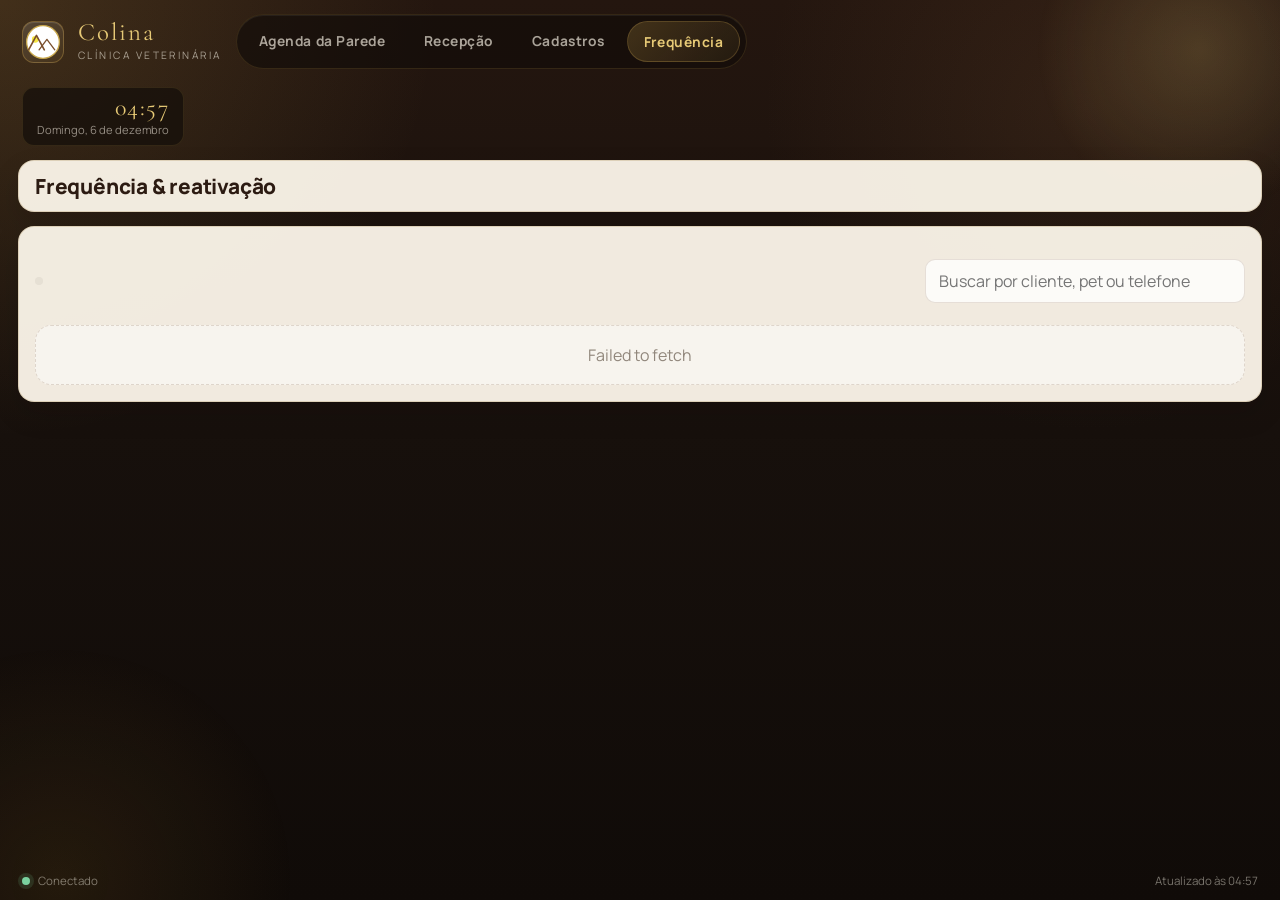
==== frequencia.html @ 9be81b10 "fix(ui): mantem o seletor de telas fixo ao trocar de tela O seletor de navegacao ficava centralizado" ====
<!DOCTYPE html>
<html lang="pt-BR">
<head>
  <meta charset="UTF-8">
  <meta name="viewport" content="width=device-width, initial-scale=1.0">
  <title>Colina Veterinária | Frequência</title>
  <link rel="stylesheet" href="assets/styles.css">
</head>
<body class="frequency-page">
  <div class="app-shell">
    <header class="topbar">
      <div class="brand">
        <div class="brand-mark" aria-hidden="true">
          <svg width="34" height="34" viewBox="0 0 52 52" fill="none">
            <circle cx="26" cy="26" r="25" fill="white" stroke="#C9A84C" stroke-width="2"></circle>
            <circle cx="14" cy="22" r="5" fill="#F5E642"></circle>
            <polyline points="4,38 16,16 28,38" fill="none" stroke="#7A4F2D" stroke-width="2.5" stroke-linejoin="round" stroke-linecap="round"></polyline>
            <polyline points="20,38 32,22 44,38" fill="none" stroke="#7A4F2D" stroke-width="2" stroke-linejoin="round" stroke-linecap="round"></polyline>
          </svg>
        </div>
        <div class="brand-copy">
          <div class="brand-name">Colina</div>
          <div class="brand-sub">Clínica Veterinária</div>
        </div>
      </div>

      <nav class="screen-switch" aria-label="Navegação entre telas">
        <a class="screen-link" href="template.html">Agenda da Parede</a>
        <a class="screen-link" href="recepcao.html">Recepção</a>
        <a class="screen-link" href="cadastros.html">Cadastros</a>
        <a class="screen-link active" href="frequencia.html">Frequência</a>
      </nav>

      <div class="topbar-aside">
        <div class="clock-card">
          <div class="clock-time" id="clockTime">--:--</div>
          <div class="clock-date" id="clockDate"></div>
        </div>
      </div>
    </header>

    <main class="page-main">
      <section class="summary-strip panel">
        <h1 class="section-title">Frequência &amp; reativação</h1>
        <div class="reception-summary" id="activitySummary"></div>
      </section>

      <section class="form-panel panel">
        <div class="panel-heading panel-heading-compact panel-heading-inline activity-toolbar">
          <div class="segment-tabs" id="segmentTabs" aria-label="Filtro por segmento"></div>
          <input type="search" id="activitySearch" placeholder="Buscar por cliente, pet ou telefone">
        </div>

        <div class="activity-list" id="activityList"></div>
      </section>
    </main>

    <footer class="app-footer">
      <div class="status-online">Conectado</div>
      <div id="footerUpdated"></div>
    </footer>
  </div>

  <script src="assets/data.js"></script>
  <script src="assets/frequencia.js"></script>
</body>
</html>
---- assets/styles.css ----
@import url('https://fonts.googleapis.com/css2?family=Cormorant+Garamond:wght@500;600;700&family=Manrope:wght@400;500;600;700;800&display=swap');

:root {
  --bg-deep: #110d0b;
  --bg-top: #20140e;
  --panel: rgba(31, 22, 16, 0.82);
  --panel-strong: rgba(38, 26, 18, 0.94);
  --panel-soft: rgba(250, 244, 233, 0.96);
  --panel-soft-2: rgba(244, 237, 224, 0.92);
  --panel-border: rgba(212, 176, 91, 0.22);
  --gold: #caa24d;
  --gold-bright: #e6c976;
  --gold-muted: #8d6a28;
  --brown: #6f4a2d;
  --brown-strong: #2c1b12;
  --cream: #faf5ea;
  --cream-deep: #f1e6d1;
  --cream-line: #dccfb6;
  --text-main: #2a2018;
  --text-soft: #6a6156;
  --text-muted: #91877c;
  --text-light: #f7f1e4;
  --ok-bg: rgba(111, 188, 142, 0.14);
  --ok-fg: #2b7a50;
  --warn-bg: rgba(202, 162, 77, 0.14);
  --warn-fg: #9b7426;
  --pill-bg: rgba(255, 255, 255, 0.08);
  --shadow-xl: 0 18px 44px rgba(0, 0, 0, 0.22);
  --shadow-lg: 0 12px 28px rgba(11, 7, 5, 0.14);
  --radius-xl: 16px;
  --radius-lg: 14px;
  --radius-md: 11px;
  --radius-sm: 8px;
}

* {
  box-sizing: border-box;
  margin: 0;
  padding: 0;
}

html,
body {
  min-height: 100%;
}

body {
  position: relative;
  font-family: 'Manrope', sans-serif;
  background:
    radial-gradient(circle at top left, rgba(202, 162, 77, 0.18), transparent 28%),
    radial-gradient(circle at 85% 12%, rgba(111, 74, 45, 0.22), transparent 24%),
    linear-gradient(180deg, #24160f 0%, #17100c 48%, #100b08 100%);
  color: var(--text-light);
}

body::before,
body::after {
  content: '';
  position: fixed;
  inset: auto;
  pointer-events: none;
  z-index: 0;
}

body::before {
  width: 340px;
  height: 340px;
  top: -120px;
  right: -90px;
  border-radius: 50%;
  background: radial-gradient(circle, rgba(230, 201, 118, 0.18) 0%, transparent 68%);
}

body::after {
  width: 460px;
  height: 460px;
  bottom: -210px;
  left: -170px;
  border-radius: 50%;
  background: radial-gradient(circle, rgba(143, 103, 37, 0.16) 0%, transparent 72%);
}

a {
  color: inherit;
  text-decoration: none;
}

button,
input,
select,
textarea {
  font: inherit;
}

button {
  border: 0;
  background: none;
  color: inherit;
}

.app-shell {
  position: relative;
  z-index: 1;
  min-height: 100vh;
  display: flex;
  flex-direction: column;
}

.topbar {
  display: grid;
  grid-template-columns: auto auto 1fr;
  gap: 14px;
  align-items: center;
  padding: 14px 22px;
  min-height: 116px;
}

.topbar-aside {
  justify-self: end;
  display: flex;
  align-items: center;
  gap: 12px;
  min-width: 0;
}

.brand {
  display: flex;
  align-items: center;
  gap: 14px;
}

.brand-mark {
  width: 42px;
  height: 42px;
  border-radius: 12px;
  display: grid;
  place-items: center;
  background: linear-gradient(145deg, rgba(255, 255, 255, 0.12), rgba(202, 162, 77, 0.08));
  border: 1px solid rgba(202, 162, 77, 0.36);
  box-shadow: inset 0 1px 0 rgba(255, 255, 255, 0.12);
}

.brand-copy {
  display: flex;
  flex-direction: column;
  gap: 3px;
}

.brand-name {
  font-family: 'Cormorant Garamond', serif;
  font-size: 1.55rem;
  line-height: 0.95;
  letter-spacing: 0.08em;
  color: var(--gold-bright);
}

.brand-sub {
  font-size: 0.64rem;
  text-transform: uppercase;
  letter-spacing: 0.24em;
  color: rgba(247, 241, 228, 0.6);
}

.screen-switch {
  justify-self: start;
  display: inline-flex;
  flex-wrap: nowrap;
  gap: 6px;
  padding: 6px;
  background: rgba(19, 13, 9, 0.68);
  border: 1px solid rgba(202, 162, 77, 0.16);
  border-radius: 999px;
  box-shadow: inset 0 1px 0 rgba(255, 255, 255, 0.06);
}

.screen-link {
  padding: 10px 16px;
  border-radius: 999px;
  font-size: 0.86rem;
  font-weight: 700;
  letter-spacing: 0.04em;
  color: rgba(247, 241, 228, 0.66);
  transition: background 160ms ease, color 160ms ease, transform 160ms ease;
}

.screen-link:hover {
  background: rgba(255, 255, 255, 0.04);
  color: var(--text-light);
}

.screen-link.active {
  background: linear-gradient(135deg, rgba(202, 162, 77, 0.24), rgba(202, 162, 77, 0.08));
  color: var(--gold-bright);
  border: 1px solid rgba(202, 162, 77, 0.26);
}

.context-card {
  justify-self: end;
  padding: 14px 16px;
  min-width: 260px;
  border-radius: 18px;
  background: rgba(20, 14, 10, 0.72);
  border: 1px solid rgba(202, 162, 77, 0.14);
}

.context-kicker {
  font-size: 0.68rem;
  text-transform: uppercase;
  letter-spacing: 0.18em;
  color: rgba(247, 241, 228, 0.52);
}

.context-title {
  margin-top: 3px;
  font-weight: 800;
  font-size: 1.05rem;
  line-height: 1.1;
  color: var(--gold-bright);
}

.context-copy {
  margin-top: 6px;
  font-size: 0.78rem;
  line-height: 1.5;
  color: rgba(247, 241, 228, 0.6);
}

.day-nav {
  justify-self: end;
  display: flex;
  align-items: center;
  gap: 8px;
  padding: 8px;
  background: rgba(20, 14, 10, 0.74);
  border: 1px solid rgba(202, 162, 77, 0.14);
  border-radius: 18px;
}

.day-arrow {
  width: 38px;
  height: 38px;
  border-radius: 12px;
  display: grid;
  place-items: center;
  background: rgba(255, 255, 255, 0.02);
  color: var(--gold-bright);
  cursor: pointer;
  transition: background 160ms ease, transform 160ms ease;
}

.day-arrow:hover {
  background: rgba(202, 162, 77, 0.12);
  transform: translateY(-1px);
}

.day-pills {
  display: flex;
  gap: 6px;
}

.day-pill {
  min-width: 76px;
  padding: 8px 10px;
  border-radius: 14px;
  border: 1px solid transparent;
  text-align: center;
  cursor: pointer;
  transition: background 160ms ease, border-color 160ms ease, transform 160ms ease;
}

.day-pill:hover {
  background: rgba(255, 255, 255, 0.04);
  border-color: rgba(202, 162, 77, 0.22);
  transform: translateY(-1px);
}

.day-pill.is-active {
  background: linear-gradient(180deg, rgba(202, 162, 77, 0.18), rgba(202, 162, 77, 0.08));
  border-color: rgba(202, 162, 77, 0.38);
}

.day-pill.is-today .pill-label {
  color: var(--gold-bright);
}

.pill-label {
  font-size: 0.64rem;
  text-transform: uppercase;
  letter-spacing: 0.16em;
  color: rgba(247, 241, 228, 0.54);
}

.pill-date {
  margin-top: 3px;
  font-weight: 800;
  font-variant-numeric: tabular-nums;
  font-size: 1.1rem;
  line-height: 0.95;
  color: var(--text-light);
}

.pill-month {
  margin-top: 3px;
  font-size: 0.7rem;
  color: rgba(247, 241, 228, 0.62);
}

.clock-card {
  justify-self: end;
  padding: 8px 14px;
  min-width: 132px;
  border-radius: 12px;
  background: rgba(20, 14, 10, 0.72);
  border: 1px solid rgba(202, 162, 77, 0.14);
  text-align: right;
}

.clock-time {
  font-family: 'Cormorant Garamond', serif;
  font-size: 1.5rem;
  line-height: 1;
  letter-spacing: 0.06em;
  color: var(--gold-bright);
}

.clock-date {
  margin-top: 2px;
  font-size: 0.7rem;
  color: rgba(247, 241, 228, 0.55);
}

.page-main {
  width: min(1480px, calc(100vw - 36px));
  margin: 0 auto;
  padding: 0 0 20px;
  flex: 1;
  display: flex;
  flex-direction: column;
  gap: 14px;
}

.panel {
  background: var(--panel-soft);
  color: var(--text-main);
  border: 1px solid rgba(220, 207, 182, 0.92);
  border-radius: var(--radius-xl);
  box-shadow: var(--shadow-lg);
}

.panel-dark {
  background: linear-gradient(180deg, rgba(40, 27, 18, 0.98), rgba(31, 22, 16, 0.98));
  color: var(--text-light);
  border: 1px solid rgba(202, 162, 77, 0.18);
  border-radius: var(--radius-xl);
  box-shadow: var(--shadow-xl);
}

.summary-strip {
  display: flex;
  align-items: center;
  justify-content: space-between;
  gap: 14px;
  padding: 12px 16px;
}

.turno-tabs {
  display: inline-flex;
  gap: 8px;
  padding: 6px;
  background: rgba(36, 22, 15, 0.06);
  border-radius: 18px;
}

.turno-btn {
  min-width: 164px;
  padding: 12px 16px;
  border-radius: 14px;
  text-align: left;
  cursor: pointer;
  border: 1px solid transparent;
  transition: background 160ms ease, border-color 160ms ease, transform 160ms ease;
}

.turno-btn:hover {
  background: rgba(36, 22, 15, 0.06);
  transform: translateY(-1px);
}

.turno-btn.is-active {
  background: linear-gradient(180deg, rgba(202, 162, 77, 0.16), rgba(202, 162, 77, 0.06));
  border-color: rgba(202, 162, 77, 0.3);
}

.turno-name {
  display: flex;
  align-items: center;
  gap: 9px;
  font-size: 0.92rem;
  font-weight: 800;
  color: var(--brown-strong);
}

.turno-btn.is-active .turno-name {
  color: var(--gold-muted);
}

.turno-meta {
  margin-top: 5px;
  display: flex;
  align-items: center;
  justify-content: space-between;
  gap: 12px;
  font-size: 0.78rem;
  color: var(--text-soft);
}

.turno-count {
  padding: 4px 9px;
  border-radius: 999px;
  background: rgba(36, 22, 15, 0.08);
  font-size: 0.76rem;
  font-weight: 800;
}

.summary-chips {
  display: flex;
  flex-wrap: wrap;
  gap: 10px;
  justify-content: flex-end;
}

.summary-chip,
.metric-chip {
  display: inline-flex;
  align-items: baseline;
  gap: 6px;
  padding: 7px 11px;
  border-radius: 10px;
  background: rgba(36, 22, 15, 0.05);
  border: 1px solid rgba(111, 74, 45, 0.08);
}

.summary-chip-value,
.metric-chip-value {
  font-size: 1.05rem;
  font-weight: 800;
  color: var(--brown-strong);
}

.summary-chip-label,
.metric-chip-label {
  font-size: 0.74rem;
  color: var(--text-soft);
}

.table-panel {
  display: flex;
  flex-direction: column;
  overflow: hidden;
}

.panel-heading {
  display: flex;
  align-items: center;
  justify-content: space-between;
  gap: 16px;
  padding: 16px 16px 10px;
}

.panel-heading-compact {
  padding-bottom: 6px;
}

.panel-heading-inline {
  padding-left: 0;
  padding-right: 0;
}

.eyebrow {
  font-size: 0.64rem;
  text-transform: uppercase;
  letter-spacing: 0.16em;
  color: var(--text-muted);
}

.section-title {
  margin-top: 2px;
  font-family: 'Manrope', sans-serif;
  font-weight: 800;
  font-size: 1.3rem;
  line-height: 1.15;
  letter-spacing: -0.01em;
  color: var(--brown-strong);
}

.heading-badge {
  padding: 10px 14px;
  border-radius: 999px;
  background: rgba(202, 162, 77, 0.12);
  color: var(--gold-muted);
  font-size: 0.84rem;
  font-weight: 800;
  letter-spacing: 0.04em;
  white-space: nowrap;
}

.table-scroll {
  overflow: auto;
  padding: 0 18px 4px;
}

.table-scroll::-webkit-scrollbar {
  height: 10px;
  width: 10px;
}

.table-scroll::-webkit-scrollbar-thumb {
  background: rgba(143, 118, 74, 0.36);
  border-radius: 999px;
}

.agenda-table {
  width: 100%;
  min-width: 1080px;
  border-collapse: collapse;
  table-layout: fixed;
}

.agenda-table col:nth-child(1) {
  width: 92px;
}

.agenda-table col:nth-child(2) {
  width: 138px;
}

.agenda-table col:nth-child(3) {
  width: 210px;
}

.agenda-table col:nth-child(4) {
  width: 164px;
}

.agenda-table col:nth-child(5) {
  width: 164px;
}

.agenda-table col:nth-child(6) {
  width: 118px;
}

.agenda-table col:nth-child(7) {
  width: 190px;
}

.agenda-table thead th {
  position: sticky;
  top: 0;
  z-index: 2;
  padding: 10px 12px;
  text-align: left;
  font-size: 0.66rem;
  text-transform: uppercase;
  letter-spacing: 0.12em;
  color: var(--gold-bright);
  background: linear-gradient(180deg, #3a2719 0%, #2a1d14 100%);
  border-right: 1px solid rgba(255, 255, 255, 0.06);
}

.agenda-table thead th:first-child {
  border-top-left-radius: 18px;
}

.agenda-table thead th:last-child {
  border-top-right-radius: 18px;
  border-right: 0;
}

.agenda-table tbody tr {
  border-bottom: 1px solid rgba(220, 207, 182, 0.88);
  transition: background 160ms ease;
}

.agenda-table tbody tr:hover {
  background: rgba(241, 230, 209, 0.74);
}

.agenda-table tbody tr:nth-child(even) {
  background: rgba(245, 238, 225, 0.7);
}

.agenda-table td {
  padding: 10px 12px;
  vertical-align: middle;
  font-size: 0.9rem;
  color: var(--text-main);
  border-right: 1px solid rgba(220, 207, 182, 0.5);
}

.agenda-table td:last-child {
  border-right: 0;
}

.row-hour-break td {
  border-top: 2px solid rgba(194, 177, 137, 0.52);
}

.cell-time {
  font-variant-numeric: tabular-nums;
  font-size: 1rem;
  font-weight: 800;
  letter-spacing: -0.01em;
  color: var(--brown);
}

.cell-client strong,
.cell-pet strong {
  display: block;
  font-size: 0.98rem;
  color: var(--brown-strong);
}

.cell-client span,
.cell-pet span {
  display: block;
  margin-top: 4px;
  font-size: 0.8rem;
  color: var(--text-soft);
}

.bool-pill,
.service-pill {
  display: inline-flex;
  align-items: center;
  padding: 7px 12px;
  border-radius: 999px;
  font-size: 0.78rem;
  font-weight: 800;
  line-height: 1;
}

.bool-pill.is-yes {
  background: var(--ok-bg);
  color: var(--ok-fg);
}

.bool-pill.is-no {
  background: rgba(111, 74, 45, 0.08);
  color: var(--text-soft);
}

.service-pill {
  background: var(--warn-bg);
  color: var(--warn-fg);
}

.service-pill.is-empty {
  background: rgba(111, 74, 45, 0.08);
  color: var(--text-soft);
}

.cell-note {
  color: var(--text-soft);
  font-size: 0.88rem;
  line-height: 1.45;
}

.row-empty td {
  color: var(--text-muted);
  padding-top: 6px;
  padding-bottom: 6px;
}

.row-empty .cell-time {
  color: var(--text-muted);
  font-weight: 600;
  opacity: 0.7;
}

.slot-message {
  font-size: 0.8rem;
  color: var(--text-muted);
  opacity: 0.65;
}

.panel-footer {
  display: flex;
  flex-wrap: wrap;
  gap: 16px;
  align-items: center;
  padding: 11px 16px 13px;
  border-top: 1px solid rgba(220, 207, 182, 0.78);
  font-size: 0.8rem;
  color: var(--text-soft);
}

.panel-footer strong {
  color: var(--brown-strong);
}

.app-footer {
  display: flex;
  align-items: center;
  justify-content: space-between;
  gap: 12px;
  padding: 10px 22px 12px;
  font-size: 0.72rem;
  color: rgba(247, 241, 228, 0.45);
}

.status-online {
  display: inline-flex;
  align-items: center;
  gap: 8px;
}

.status-online::before {
  content: '';
  width: 8px;
  height: 8px;
  border-radius: 50%;
  background: #7ad29f;
  box-shadow: 0 0 0 4px rgba(122, 210, 159, 0.14);
}

.reception-grid {
  display: grid;
  grid-template-columns: minmax(0, 1.35fr) minmax(320px, 0.72fr);
  gap: 14px;
}

.stack {
  display: flex;
  flex-direction: column;
  gap: 14px;
}

.registry-grid {
  grid-template-columns: minmax(300px, 0.85fr) minmax(0, 1.4fr);
  align-items: start;
}

.registry-master {
  position: sticky;
  top: 14px;
}

.registry-master .registry-toolbar {
  padding: 0;
  margin-top: 12px;
}

.registry-toolbar input {
  width: 100%;
  border: 1px solid rgba(111, 74, 45, 0.16);
  border-radius: 10px;
  background: rgba(255, 255, 255, 0.78);
  padding: 11px 13px;
  color: var(--text-main);
  outline: none;
  transition: border-color 160ms ease, box-shadow 160ms ease;
}

.registry-toolbar input:focus {
  border-color: rgba(202, 162, 77, 0.66);
  box-shadow: 0 0 0 4px rgba(202, 162, 77, 0.12);
}

.registry-master .registry-list-scroll {
  margin-top: 12px;
  padding: 0;
  max-height: 62vh;
}

.registry-card-pets {
  margin-top: 8px;
  font-size: 0.8rem;
  color: var(--text-soft);
  overflow: hidden;
  text-overflow: ellipsis;
  white-space: nowrap;
}

@media (max-width: 1180px) {
  .registry-master {
    position: static;
  }
}

.form-panel {
  padding: 16px;
}

.panel-copy {
  margin-top: 6px;
  max-width: 56ch;
  color: var(--text-soft);
  font-size: 0.88rem;
  line-height: 1.5;
}

.form-grid {
  margin-top: 14px;
  display: grid;
  grid-template-columns: repeat(2, minmax(0, 1fr));
  gap: 14px;
}

.field {
  display: flex;
  flex-direction: column;
  gap: 8px;
}

.field.is-wide {
  grid-column: 1 / -1;
}

.field-label {
  font-size: 0.68rem;
  text-transform: uppercase;
  letter-spacing: 0.12em;
  color: var(--text-soft);
}

.field-row {
  display: flex;
  align-items: center;
  justify-content: space-between;
  gap: 12px;
}

.field input,
.field select,
.field textarea {
  width: 100%;
  border: 1px solid rgba(111, 74, 45, 0.16);
  border-radius: 10px;
  background: rgba(255, 255, 255, 0.78);
  padding: 11px 13px;
  color: var(--text-main);
  outline: none;
  transition: border-color 160ms ease, box-shadow 160ms ease, background 160ms ease;
}

.field textarea {
  min-height: 84px;
  resize: vertical;
}

.field input:focus,
.field select:focus,
.field textarea:focus {
  border-color: rgba(202, 162, 77, 0.66);
  box-shadow: 0 0 0 4px rgba(202, 162, 77, 0.12);
  background: rgba(255, 255, 255, 0.92);
}

.field input:disabled,
.field select:disabled,
.field textarea:disabled {
  cursor: not-allowed;
  color: var(--text-muted);
  background: rgba(236, 228, 214, 0.72);
}

.read-card {
  min-height: 54px;
  display: flex;
  align-items: center;
  padding: 14px 15px;
  border-radius: 14px;
  background: rgba(241, 230, 209, 0.64);
  border: 1px solid rgba(111, 74, 45, 0.1);
  color: var(--brown-strong);
  line-height: 1.5;
}

.text-link {
  color: var(--gold-muted);
  font-size: 0.8rem;
  font-weight: 800;
  transition: color 160ms ease;
}

.text-link:hover {
  color: var(--brown-strong);
}

.inline-note {
  padding: 14px 16px;
  border-radius: 16px;
  background: rgba(202, 162, 77, 0.12);
  border: 1px solid rgba(202, 162, 77, 0.16);
  color: var(--text-soft);
  font-size: 0.88rem;
  line-height: 1.55;
}

.inline-note strong {
  color: var(--brown-strong);
}

.button-link {
  padding: 0;
}

.pet-rows {
  display: flex;
  flex-direction: column;
  gap: 12px;
}

.pet-row {
  padding: 14px;
  border-radius: 18px;
  background: rgba(255, 255, 255, 0.56);
  border: 1px solid rgba(111, 74, 45, 0.1);
}

.pet-row-grid {
  display: grid;
  grid-template-columns: minmax(0, 1fr) minmax(0, 1fr) auto;
  gap: 12px;
  align-items: end;
}

.pet-row-action {
  display: flex;
  align-items: center;
  justify-content: flex-end;
  min-height: 54px;
}

.pet-row-remove {
  padding: 12px 14px;
  border-radius: 14px;
  background: rgba(180, 88, 88, 0.08);
  border: 1px solid rgba(180, 88, 88, 0.18);
  color: #8b3434;
  font-weight: 700;
  cursor: pointer;
  transition: background 160ms ease, transform 160ms ease;
}

.pet-row-remove:hover {
  background: rgba(180, 88, 88, 0.14);
  transform: translateY(-1px);
}

.customer-pet-list {
  margin-top: 14px;
  display: flex;
  flex-direction: column;
  gap: 10px;
}

.customer-pet-card {
  width: 100%;
  padding: 16px 18px;
  border-radius: 18px;
  display: flex;
  align-items: center;
  justify-content: space-between;
  gap: 16px;
  text-align: left;
  background: rgba(255, 255, 255, 0.58);
  border: 1px solid rgba(111, 74, 45, 0.1);
  cursor: pointer;
  transition: border-color 160ms ease, transform 160ms ease, background 160ms ease;
}

.customer-pet-card:hover {
  transform: translateY(-1px);
  border-color: rgba(202, 162, 77, 0.28);
  background: rgba(255, 255, 255, 0.82);
}

.customer-pet-card.is-active {
  border-color: rgba(202, 162, 77, 0.36);
  background: rgba(241, 230, 209, 0.82);
}

.customer-pet-card-copy strong {
  display: block;
  font-size: 1rem;
  color: var(--brown-strong);
}

.customer-pet-card-copy span {
  display: block;
  margin-top: 4px;
  color: var(--text-soft);
  font-size: 0.84rem;
}

.customer-pet-card-action {
  padding: 8px 12px;
  border-radius: 999px;
  background: rgba(202, 162, 77, 0.12);
  color: var(--gold-muted);
  font-size: 0.78rem;
  font-weight: 800;
  white-space: nowrap;
}

.pet-editor {
  margin-top: 20px;
  padding-top: 20px;
  border-top: 1px solid rgba(220, 207, 182, 0.88);
}

.pet-editor-heading {
  display: flex;
  align-items: flex-start;
  justify-content: space-between;
  gap: 12px;
}

.pet-editor-title {
  margin-top: 2px;
  font-weight: 800;
  font-size: 1.15rem;
  line-height: 1.15;
  color: var(--brown-strong);
}

.pet-editor-grid {
  margin-top: 18px;
}

.submit-actions {
  display: flex;
  justify-content: flex-end;
}

.search-shell {
  display: flex;
  flex-direction: column;
  gap: 8px;
}

.search-results {
  display: flex;
  flex-direction: column;
  gap: 8px;
}

.search-result-option {
  width: 100%;
  padding: 14px 15px;
  border-radius: 16px;
  text-align: left;
  background: rgba(255, 255, 255, 0.72);
  border: 1px solid rgba(111, 74, 45, 0.12);
  cursor: pointer;
  transition: border-color 160ms ease, transform 160ms ease, background 160ms ease;
}

.search-result-option:hover {
  transform: translateY(-1px);
  border-color: rgba(202, 162, 77, 0.34);
  background: rgba(255, 255, 255, 0.9);
}

.search-result-option.is-active {
  border-color: rgba(202, 162, 77, 0.4);
  background: rgba(241, 230, 209, 0.86);
}

.search-result-option strong,
.search-result-option span,
.search-result-option small {
  display: block;
}

.search-result-option strong {
  color: var(--brown-strong);
}

.search-result-option span {
  margin-top: 3px;
  font-size: 0.84rem;
  color: var(--text-soft);
}

.search-result-option small {
  margin-top: 5px;
  font-size: 0.78rem;
  color: var(--gold-muted);
}

.search-result-empty {
  padding: 14px 15px;
  border-radius: 16px;
  background: rgba(255, 255, 255, 0.56);
  border: 1px dashed rgba(111, 74, 45, 0.16);
  color: var(--text-muted);
  font-size: 0.84rem;
}

.selection-line {
  display: flex;
  flex-wrap: wrap;
  gap: 10px;
}

.selection-pill {
  min-height: 58px;
  min-width: 168px;
  display: flex;
  flex-direction: column;
  justify-content: center;
  gap: 4px;
  padding: 12px 14px;
  border-radius: 16px;
  background: rgba(241, 230, 209, 0.62);
  border: 1px solid rgba(111, 74, 45, 0.1);
}

.selection-pill span {
  font-size: 0.72rem;
  text-transform: uppercase;
  letter-spacing: 0.14em;
  color: var(--text-soft);
}

.selection-pill strong {
  color: var(--brown-strong);
}

.selection-pill.is-placeholder {
  width: 100%;
  justify-content: center;
  color: var(--text-soft);
}

.selection-pill-button {
  cursor: pointer;
  text-align: left;
  transition: border-color 160ms ease, background 160ms ease, transform 160ms ease;
}

.selection-pill-button:hover {
  transform: translateY(-1px);
  border-color: rgba(202, 162, 77, 0.3);
  background: rgba(255, 255, 255, 0.86);
}

.pet-picker {
  padding: 14px 16px;
  border-radius: 18px;
  background: rgba(111, 74, 45, 0.04);
  border: 1px solid rgba(111, 74, 45, 0.08);
}

.pet-picker-header {
  display: flex;
  align-items: center;
  justify-content: space-between;
  gap: 12px;
  color: var(--text-soft);
  font-size: 0.84rem;
}

.pet-picker-options {
  margin-top: 14px;
  display: flex;
  flex-wrap: wrap;
  gap: 10px;
}

.pet-picker-option {
  min-width: 150px;
  padding: 12px 14px;
  border-radius: 16px;
  text-align: left;
  background: rgba(255, 255, 255, 0.72);
  border: 1px solid rgba(111, 74, 45, 0.1);
  cursor: pointer;
  transition: border-color 160ms ease, transform 160ms ease, background 160ms ease;
}

.pet-picker-option:hover {
  transform: translateY(-1px);
  border-color: rgba(202, 162, 77, 0.32);
}

.pet-picker-option.is-active {
  border-color: rgba(202, 162, 77, 0.38);
  background: rgba(241, 230, 209, 0.9);
}

.pet-picker-option strong,
.pet-picker-option span {
  display: block;
}

.pet-picker-option span {
  margin-top: 4px;
  font-size: 0.8rem;
  color: var(--text-soft);
}

.service-options {
  display: grid;
  grid-template-columns: 1fr 1fr;
  gap: 16px;
}

.check-card {
  display: flex;
  flex-direction: column;
  justify-content: space-between;
  gap: 12px;
  padding: 16px;
  border-radius: 18px;
  background: linear-gradient(180deg, rgba(111, 74, 45, 0.06), rgba(111, 74, 45, 0.02));
  border: 1px solid rgba(111, 74, 45, 0.1);
}

.check-card label {
  display: flex;
  align-items: center;
  gap: 12px;
  font-weight: 700;
  color: var(--brown-strong);
  cursor: pointer;
}

.check-card input[type='checkbox'] {
  width: 18px;
  height: 18px;
  accent-color: var(--gold);
}

.check-card p {
  font-size: 0.82rem;
  line-height: 1.5;
  color: var(--text-soft);
}

.helper-line {
  margin-top: 18px;
  display: flex;
  flex-wrap: wrap;
  gap: 10px;
}

.helper-badge {
  display: inline-flex;
  align-items: center;
  gap: 8px;
  padding: 10px 12px;
  border-radius: 999px;
  background: rgba(202, 162, 77, 0.12);
  color: var(--gold-muted);
  font-size: 0.82rem;
  font-weight: 700;
}

.helper-badge strong {
  color: var(--brown-strong);
}

.submit-row {
  margin-top: 16px;
  display: flex;
  align-items: center;
  justify-content: flex-end;
  gap: 16px;
}

.submit-copy {
  font-size: 0.86rem;
  color: var(--text-soft);
  line-height: 1.5;
}

.primary-button {
  padding: 12px 20px;
  border-radius: 11px;
  background: linear-gradient(135deg, #d6b465 0%, #b88933 100%);
  color: #24170e;
  font-weight: 800;
  letter-spacing: 0.02em;
  cursor: pointer;
  box-shadow: 0 8px 18px rgba(184, 137, 51, 0.22);
  transition: transform 160ms ease, box-shadow 160ms ease;
}

.primary-button:hover {
  transform: translateY(-1px);
  box-shadow: 0 18px 32px rgba(184, 137, 51, 0.3);
}

.primary-button:disabled {
  cursor: wait;
  opacity: 0.72;
  transform: none;
  box-shadow: none;
}

.secondary-button {
  padding: 13px 18px;
  border-radius: 16px;
  background: rgba(111, 74, 45, 0.08);
  border: 1px solid rgba(111, 74, 45, 0.12);
  color: var(--brown-strong);
  font-weight: 800;
  cursor: pointer;
  transition: background 160ms ease, transform 160ms ease;
}

.secondary-button:hover {
  background: rgba(202, 162, 77, 0.14);
  transform: translateY(-1px);
}

.feedback {
  margin-top: 16px;
  padding: 14px 16px;
  border-radius: 16px;
  display: none;
  font-size: 0.88rem;
  line-height: 1.5;
}

.feedback.is-visible {
  display: block;
}

.feedback.is-success {
  background: rgba(111, 188, 142, 0.14);
  color: var(--ok-fg);
  border: 1px solid rgba(111, 188, 142, 0.28);
}

.feedback.is-error {
  background: rgba(180, 88, 88, 0.12);
  color: #8b3434;
  border: 1px solid rgba(180, 88, 88, 0.22);
}

.registry-toolbar {
  padding: 0 22px;
}

.registry-list-scroll {
  margin-top: 18px;
  max-height: 560px;
  overflow-y: auto;
  padding: 0 22px 4px;
}

.registry-list-scroll::-webkit-scrollbar {
  width: 10px;
}

.registry-list-scroll::-webkit-scrollbar-thumb {
  background: rgba(143, 118, 74, 0.32);
  border-radius: 999px;
}

.registry-list {
  display: flex;
  flex-direction: column;
  gap: 8px;
}

.registry-card {
  width: 100%;
  padding: 12px 14px;
  border-radius: 12px;
  text-align: left;
  background: rgba(111, 74, 45, 0.04);
  border: 1px solid rgba(111, 74, 45, 0.08);
  cursor: pointer;
  transition: border-color 160ms ease, transform 160ms ease, background 160ms ease;
}

.registry-card:hover {
  transform: translateY(-1px);
  border-color: rgba(202, 162, 77, 0.28);
}

.registry-card.is-active {
  border-color: rgba(202, 162, 77, 0.38);
  background: rgba(241, 230, 209, 0.74);
}

.registry-card-header {
  display: flex;
  align-items: center;
  justify-content: space-between;
  gap: 12px;
}

.registry-card-title {
  font-size: 1rem;
  font-weight: 800;
  color: var(--brown-strong);
}

.registry-card-subtitle {
  margin-top: 4px;
  font-size: 0.82rem;
  color: var(--text-soft);
}

.registry-card-count {
  padding: 8px 12px;
  border-radius: 999px;
  background: rgba(202, 162, 77, 0.12);
  color: var(--gold-muted);
  font-size: 0.78rem;
  font-weight: 800;
  white-space: nowrap;
}

.pet-chip-grid {
  margin-top: 14px;
  display: grid;
  grid-template-columns: repeat(auto-fit, minmax(150px, 1fr));
  gap: 12px;
}

.pet-chip {
  padding: 12px 14px;
  border-radius: 16px;
  background: rgba(255, 255, 255, 0.64);
  border: 1px solid rgba(111, 74, 45, 0.08);
}

.pet-chip strong {
  display: block;
  color: var(--brown-strong);
}

.pet-chip span {
  display: block;
  margin-top: 4px;
  font-size: 0.82rem;
  color: var(--text-soft);
}

.appointments-panel {
  padding: 16px;
}

.registry-side-panel {
  padding: 0 22px 22px;
}

.registry-side-copy {
  padding: 0 22px;
}

.compact-frequent-list {
  padding: 0 22px;
}

.today-groups {
  margin-top: 14px;
  display: grid;
  grid-template-columns: 1fr 1fr;
  gap: 12px;
}

.day-group {
  padding: 16px;
  border-radius: 20px;
  background: rgba(111, 74, 45, 0.04);
  border: 1px solid rgba(111, 74, 45, 0.08);
}

.day-group-header {
  display: flex;
  align-items: center;
  justify-content: space-between;
  gap: 12px;
}

.day-group-title {
  font-weight: 800;
  color: var(--brown-strong);
}

.day-group-count {
  padding: 6px 10px;
  border-radius: 999px;
  background: rgba(202, 162, 77, 0.12);
  color: var(--gold-muted);
  font-size: 0.76rem;
  font-weight: 800;
}

.day-group-list {
  margin-top: 14px;
  display: flex;
  flex-direction: column;
  gap: 12px;
}

.mini-appointment {
  padding: 12px 12px 12px 14px;
  border-radius: 16px;
  background: rgba(255, 255, 255, 0.64);
  border: 1px solid rgba(111, 74, 45, 0.08);
}

.mini-appointment-top {
  display: flex;
  align-items: baseline;
  justify-content: space-between;
  gap: 10px;
}

.mini-appointment-time {
  font-weight: 800;
  font-variant-numeric: tabular-nums;
  font-size: 1.02rem;
  color: var(--brown);
}

.mini-appointment-service {
  font-size: 0.74rem;
  color: var(--gold-muted);
  font-weight: 800;
}

.mini-appointment-name {
  margin-top: 4px;
  font-weight: 800;
  color: var(--brown-strong);
}

.mini-appointment-owner {
  margin-top: 2px;
  font-size: 0.82rem;
  color: var(--text-soft);
}

.mini-appointment-note {
  margin-top: 8px;
  font-size: 0.78rem;
  color: var(--text-muted);
  line-height: 1.45;
}

.empty-card {
  padding: 18px;
  border-radius: 16px;
  text-align: center;
  color: var(--text-muted);
  background: rgba(255, 255, 255, 0.46);
  border: 1px dashed rgba(111, 74, 45, 0.18);
}

.insights-card {
  padding: 16px;
}

.insights-section + .insights-section {
  margin-top: 16px;
  padding-top: 16px;
  border-top: 1px solid rgba(202, 162, 77, 0.14);
}

.insights-heading {
  display: flex;
  align-items: center;
  gap: 9px;
  font-weight: 800;
  font-size: 0.95rem;
  letter-spacing: 0.02em;
  color: var(--gold-bright);
}

.insights-note {
  margin-top: 8px;
  font-size: 0.86rem;
  line-height: 1.55;
  color: rgba(247, 241, 228, 0.62);
}

.service-rank-list {
  margin-top: 22px;
  display: flex;
  flex-direction: column;
  gap: 18px;
}

.service-rank {
  display: grid;
  grid-template-columns: 28px minmax(0, 1fr) auto;
  gap: 14px;
  align-items: center;
}

.service-rank-index {
  font-size: 1.22rem;
  font-weight: 800;
  color: rgba(202, 162, 77, 0.84);
  text-align: center;
}

.service-rank-copy strong {
  display: block;
  font-size: 1.02rem;
  color: var(--text-light);
}

.service-rank-bar {
  margin-top: 8px;
  height: 10px;
  border-radius: 999px;
  background: rgba(255, 255, 255, 0.08);
  overflow: hidden;
}

.service-rank-fill {
  height: 100%;
  border-radius: inherit;
  background: linear-gradient(90deg, rgba(202, 162, 77, 0.82), rgba(230, 201, 118, 1));
}

.service-rank-count {
  font-size: 1.12rem;
  font-weight: 800;
  color: rgba(247, 241, 228, 0.74);
}

.frequent-list {
  margin-top: 14px;
  display: flex;
  flex-direction: column;
  gap: 10px;
}

.frequent-item {
  display: grid;
  grid-template-columns: 40px minmax(0, 1fr) auto;
  gap: 12px;
  align-items: center;
}

.frequent-avatar {
  width: 40px;
  height: 40px;
  border-radius: 50%;
  display: grid;
  place-items: center;
  font-size: 1.1rem;
  background: radial-gradient(circle at 35% 30%, rgba(202, 162, 77, 0.92), rgba(139, 102, 43, 0.94));
  border: 3px solid rgba(202, 162, 77, 0.38);
  box-shadow: inset 0 1px 0 rgba(255, 255, 255, 0.16);
}

.frequent-copy strong {
  display: block;
  font-size: 1.02rem;
  color: var(--text-light);
}

.frequent-copy span {
  display: block;
  margin-top: 4px;
  font-size: 0.88rem;
  color: rgba(247, 241, 228, 0.58);
}

.frequent-count {
  text-align: right;
  color: rgba(247, 241, 228, 0.6);
  font-size: 0.84rem;
  line-height: 1.3;
}

.frequent-count strong {
  display: block;
  font-size: 1.2rem;
  color: var(--gold-bright);
}

.reception-summary {
  display: flex;
  flex-wrap: wrap;
  gap: 12px;
}

.guide-list {
  margin-top: 18px;
  display: flex;
  flex-direction: column;
  gap: 14px;
}

.guide-item {
  padding: 14px 16px;
  border-radius: 18px;
  background: rgba(255, 255, 255, 0.04);
  border: 1px solid rgba(202, 162, 77, 0.14);
}

.guide-item strong {
  display: block;
  color: var(--text-light);
}

.guide-item span {
  display: block;
  margin-top: 6px;
  font-size: 0.88rem;
  line-height: 1.55;
  color: rgba(247, 241, 228, 0.62);
}

/* ===== Frequência & reativação ===== */
.activity-toolbar {
  flex-wrap: wrap;
  gap: 12px;
}

.activity-toolbar input[type='search'] {
  flex: 1;
  min-width: 200px;
  max-width: 320px;
  border: 1px solid rgba(111, 74, 45, 0.16);
  border-radius: 10px;
  background: rgba(255, 255, 255, 0.78);
  padding: 10px 13px;
  color: var(--text-main);
  outline: none;
  transition: border-color 160ms ease, box-shadow 160ms ease;
}

.activity-toolbar input[type='search']:focus {
  border-color: rgba(202, 162, 77, 0.66);
  box-shadow: 0 0 0 4px rgba(202, 162, 77, 0.12);
}

.segment-tabs {
  display: inline-flex;
  flex-wrap: wrap;
  gap: 6px;
  padding: 4px;
  background: rgba(36, 22, 15, 0.05);
  border-radius: 12px;
}

.segment-tab {
  display: inline-flex;
  align-items: center;
  gap: 7px;
  padding: 8px 13px;
  border-radius: 9px;
  font-size: 0.84rem;
  font-weight: 700;
  color: var(--text-soft);
  cursor: pointer;
  border: 1px solid transparent;
  transition: background 160ms ease, color 160ms ease, border-color 160ms ease;
}

.segment-tab:hover {
  background: rgba(255, 255, 255, 0.5);
}

.segment-tab.is-active {
  background: #fff;
  color: var(--brown-strong);
  border-color: rgba(202, 162, 77, 0.32);
}

.segment-tab-count {
  padding: 1px 7px;
  border-radius: 999px;
  background: rgba(36, 22, 15, 0.1);
  font-size: 0.74rem;
  font-weight: 800;
}

.segment-tab.is-active .segment-tab-count {
  background: rgba(202, 162, 77, 0.22);
  color: var(--gold-muted);
}

.activity-list {
  margin-top: 16px;
  display: flex;
  flex-direction: column;
  gap: 8px;
}

.activity-row {
  display: grid;
  grid-template-columns: minmax(0, 1.6fr) minmax(140px, auto) auto auto;
  align-items: center;
  gap: 16px;
  padding: 12px 14px;
  border-radius: 12px;
  background: rgba(111, 74, 45, 0.03);
  border: 1px solid rgba(111, 74, 45, 0.08);
  border-left: 3px solid rgba(111, 74, 45, 0.18);
}

.activity-row--esfriando {
  border-left-color: var(--warn-fg);
  background: rgba(202, 162, 77, 0.06);
}

.activity-row--inativo {
  border-left-color: #b4584f;
  background: rgba(180, 88, 88, 0.05);
}

.activity-row--ativo {
  border-left-color: var(--ok-fg);
}

.activity-row--agendado {
  border-left-color: #4f7bb4;
}

.activity-name {
  font-weight: 800;
  color: var(--brown-strong);
}

.activity-sub {
  margin-top: 3px;
  font-size: 0.82rem;
  color: var(--text-soft);
  overflow: hidden;
  text-overflow: ellipsis;
  white-space: nowrap;
}

.activity-visit-value {
  font-weight: 700;
  color: var(--brown-strong);
  font-size: 0.92rem;
}

.activity-visit-label {
  margin-top: 2px;
  font-size: 0.76rem;
  color: var(--text-muted);
}

.seg-badge {
  display: inline-block;
  padding: 5px 11px;
  border-radius: 999px;
  font-size: 0.74rem;
  font-weight: 800;
  white-space: nowrap;
  background: rgba(111, 74, 45, 0.08);
  color: var(--text-soft);
}

.seg-badge--ativo {
  background: var(--ok-bg);
  color: var(--ok-fg);
}

.seg-badge--agendado {
  background: rgba(79, 123, 180, 0.14);
  color: #3a5f8f;
}

.seg-badge--esfriando {
  background: var(--warn-bg);
  color: var(--warn-fg);
}

.seg-badge--inativo {
  background: rgba(180, 88, 88, 0.14);
  color: #a23b34;
}

.seg-badge--novo {
  background: rgba(111, 74, 45, 0.1);
  color: var(--text-soft);
}

.wa-button {
  display: inline-flex;
  align-items: center;
  gap: 6px;
  padding: 9px 16px;
  border-radius: 10px;
  background: #25976a;
  color: #fff;
  font-weight: 800;
  font-size: 0.84rem;
  white-space: nowrap;
  cursor: pointer;
  transition: transform 160ms ease, box-shadow 160ms ease;
  box-shadow: 0 6px 14px rgba(37, 151, 106, 0.24);
}

.wa-button::before {
  content: '';
  width: 8px;
  height: 8px;
  border-radius: 50%;
  background: rgba(255, 255, 255, 0.9);
}

.wa-button:hover {
  transform: translateY(-1px);
  box-shadow: 0 10px 18px rgba(37, 151, 106, 0.3);
}

.wa-button.is-disabled {
  background: rgba(111, 74, 45, 0.12);
  color: var(--text-muted);
  box-shadow: none;
  cursor: not-allowed;
}

.wa-button.is-disabled::before {
  background: var(--text-muted);
}

.metric-chip--ativo,
.metric-chip--esfriando,
.metric-chip--inativo,
.metric-chip--novo {
  position: relative;
  padding-left: 22px;
}

.metric-chip--ativo::before,
.metric-chip--esfriando::before,
.metric-chip--inativo::before,
.metric-chip--novo::before {
  content: '';
  position: absolute;
  left: 11px;
  top: 50%;
  transform: translateY(-50%);
  width: 8px;
  height: 8px;
  border-radius: 50%;
}

.metric-chip--ativo::before {
  background: var(--ok-fg);
}

.metric-chip--esfriando::before {
  background: var(--warn-fg);
}

.metric-chip--inativo::before {
  background: #b4584f;
}

.metric-chip--novo::before {
  background: var(--text-muted);
}

@media (max-width: 720px) {
  .activity-row {
    grid-template-columns: 1fr auto;
    grid-template-areas:
      'main seg'
      'visit actions';
    gap: 10px;
  }

  .activity-main {
    grid-area: main;
  }

  .activity-seg {
    grid-area: seg;
    justify-self: end;
  }

  .activity-visit {
    grid-area: visit;
  }

  .activity-actions {
    grid-area: actions;
    justify-self: end;
  }
}

@media (max-width: 1340px) {
  .topbar {
    grid-template-columns: auto 1fr;
  }

  .screen-switch {
    justify-self: start;
  }

  .topbar-aside {
    grid-column: 1 / -1;
    justify-self: start;
    flex-wrap: wrap;
    margin-top: 4px;
  }
}

@media (max-width: 1180px) {
  .reception-grid {
    grid-template-columns: 1fr;
  }

  .today-groups {
    grid-template-columns: 1fr;
  }
}

@media (max-width: 920px) {
  .page-main {
    width: min(100vw - 20px, 100%);
  }

  .topbar {
    padding: 18px 14px 14px;
    grid-template-columns: 1fr;
  }

  .topbar-aside {
    justify-self: stretch;
  }

  .screen-switch {
    justify-self: stretch;
    flex-wrap: wrap;
  }

  .day-pills {
    width: 100%;
    overflow-x: auto;
    padding-bottom: 2px;
  }

  .summary-strip {
    flex-direction: column;
    align-items: stretch;
  }

  .turno-tabs {
    width: 100%;
    flex-direction: column;
  }

  .turno-btn {
    min-width: 100%;
  }

  .summary-chips,
  .reception-summary {
    justify-content: flex-start;
  }

  .field-row,
  .registry-card-header {
    flex-direction: column;
    align-items: flex-start;
  }

  .customer-pet-card,
  .pet-editor-heading {
    flex-direction: column;
    align-items: flex-start;
  }

  .selection-line,
  .pet-picker-options {
    flex-direction: column;
  }

  .pet-row-grid {
    grid-template-columns: 1fr;
  }

  .service-options,
  .form-grid {
    grid-template-columns: 1fr;
  }

  .submit-row {
    flex-direction: column;
    align-items: stretch;
  }

  .submit-actions {
    width: 100%;
  }

  .submit-actions .primary-button {
    width: 100%;
  }

  .registry-side-panel,
  .registry-side-copy,
  .compact-frequent-list {
    padding-left: 0;
    padding-right: 0;
  }

  .app-footer {
    flex-direction: column;
    align-items: flex-start;
  }
}
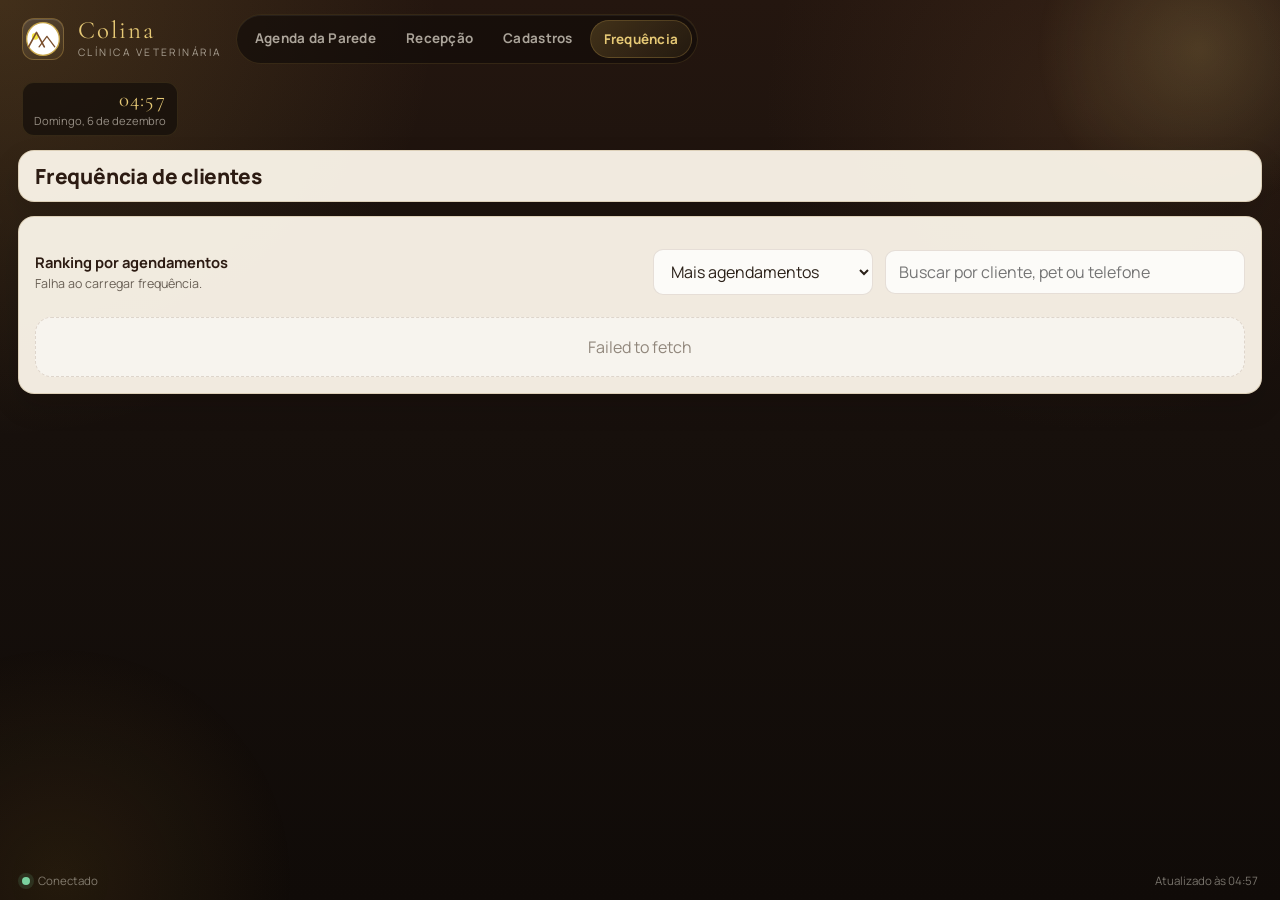
==== commit b28ee6fa: "Refactor customer frequency dashboard" ====
--- a/frequencia.html
+++ b/frequencia.html
@@ -41,13 +41,26 @@
 
     <main class="page-main">
       <section class="summary-strip panel">
-        <h1 class="section-title">Frequência &amp; reativação</h1>
+        <h1 class="section-title">Frequência de clientes</h1>
         <div class="reception-summary" id="activitySummary"></div>
       </section>
 
       <section class="form-panel panel">
         <div class="panel-heading panel-heading-compact panel-heading-inline activity-toolbar">
-          <div class="segment-tabs" id="segmentTabs" aria-label="Filtro por segmento"></div>
+          <div class="activity-toolbar-copy">
+            <strong>Ranking por agendamentos</strong>
+            <span id="activityMeta"></span>
+          </div>
+          <select id="activitySort" aria-label="Ordenar frequência">
+            <option value="appointments_desc">Mais agendamentos</option>
+            <option value="appointments_asc">Menos agendamentos</option>
+            <option value="last_desc">Mais recente</option>
+            <option value="last_asc">Mais antigo</option>
+            <option value="bath_desc">Mais banhos</option>
+            <option value="higienica_desc">Mais tosa higiênica</option>
+            <option value="tesoura_desc">Mais tosa tesoura</option>
+            <option value="maquina_desc">Mais tosa máquina</option>
+          </select>
           <input type="search" id="activitySearch" placeholder="Buscar por cliente, pet ou telefone">
         </div>
 
--- a/assets/styles.css
+++ b/assets/styles.css
@@ -113,14 +113,14 @@
   gap: 14px;
   align-items: center;
   padding: 14px 22px;
-  min-height: 116px;
+  min-height: 112px;
 }
 
 .topbar-aside {
   justify-self: end;
   display: flex;
   align-items: center;
-  gap: 12px;
+  gap: 10px;
   min-width: 0;
 }
 
@@ -166,8 +166,8 @@
   justify-self: start;
   display: inline-flex;
   flex-wrap: nowrap;
-  gap: 6px;
-  padding: 6px;
+  gap: 4px;
+  padding: 5px;
   background: rgba(19, 13, 9, 0.68);
   border: 1px solid rgba(202, 162, 77, 0.16);
   border-radius: 999px;
@@ -175,11 +175,11 @@
 }
 
 .screen-link {
-  padding: 10px 16px;
+  padding: 9px 13px;
   border-radius: 999px;
-  font-size: 0.86rem;
+  font-size: 0.84rem;
   font-weight: 700;
-  letter-spacing: 0.04em;
+  letter-spacing: 0.02em;
   color: rgba(247, 241, 228, 0.66);
   transition: background 160ms ease, color 160ms ease, transform 160ms ease;
 }
@@ -230,17 +230,17 @@
   justify-self: end;
   display: flex;
   align-items: center;
-  gap: 8px;
-  padding: 8px;
+  gap: 6px;
+  padding: 6px;
   background: rgba(20, 14, 10, 0.74);
   border: 1px solid rgba(202, 162, 77, 0.14);
-  border-radius: 18px;
+  border-radius: 16px;
 }
 
 .day-arrow {
-  width: 38px;
-  height: 38px;
-  border-radius: 12px;
+  width: 32px;
+  height: 32px;
+  border-radius: 10px;
   display: grid;
   place-items: center;
   background: rgba(255, 255, 255, 0.02);
@@ -256,7 +256,7 @@
 
 .day-pills {
   display: flex;
-  gap: 6px;
+  gap: 4px;
 }
 
 .day-pill {
@@ -308,8 +308,8 @@
 
 .clock-card {
   justify-self: end;
-  padding: 8px 14px;
-  min-width: 132px;
+  padding: 7px 11px;
+  min-width: 104px;
   border-radius: 12px;
   background: rgba(20, 14, 10, 0.72);
   border: 1px solid rgba(202, 162, 77, 0.14);
@@ -318,7 +318,7 @@
 
 .clock-time {
   font-family: 'Cormorant Garamond', serif;
-  font-size: 1.5rem;
+  font-size: 1.3rem;
   line-height: 1;
   letter-spacing: 0.06em;
   color: var(--gold-bright);
@@ -522,7 +522,7 @@
 
 .agenda-table {
   width: 100%;
-  min-width: 1080px;
+  min-width: 1180px;
   border-collapse: collapse;
   table-layout: fixed;
 }
@@ -548,10 +548,14 @@
 }
 
 .agenda-table col:nth-child(6) {
-  width: 118px;
+  width: 108px;
 }
 
 .agenda-table col:nth-child(7) {
+  width: 108px;
+}
+
+.agenda-table col:nth-child(8) {
   width: 190px;
 }
 
@@ -1537,6 +1541,17 @@
   color: var(--brown-strong);
 }
 
+.tele-tag {
+  margin-left: 8px;
+  padding: 2px 8px;
+  border-radius: 999px;
+  font-size: 0.72rem;
+  font-weight: 700;
+  vertical-align: middle;
+  background: rgba(201, 168, 76, 0.18);
+  color: var(--brown-strong);
+}
+
 .mini-appointment-owner {
   margin-top: 2px;
   font-size: 0.82rem;
@@ -1718,16 +1733,32 @@
   color: rgba(247, 241, 228, 0.62);
 }
 
-/* ===== Frequência & reativação ===== */
+/* ===== Frequência de clientes ===== */
 .activity-toolbar {
   flex-wrap: wrap;
+  align-items: center;
   gap: 12px;
 }
 
+.activity-toolbar-copy {
+  display: flex;
+  flex-direction: column;
+  gap: 3px;
+  margin-right: auto;
+}
+
+.activity-toolbar-copy strong {
+  font-size: 0.92rem;
+  color: var(--brown-strong);
+}
+
+.activity-toolbar-copy span {
+  font-size: 0.78rem;
+  color: var(--text-soft);
+}
+
+.activity-toolbar select,
 .activity-toolbar input[type='search'] {
-  flex: 1;
-  min-width: 200px;
-  max-width: 320px;
   border: 1px solid rgba(111, 74, 45, 0.16);
   border-radius: 10px;
   background: rgba(255, 255, 255, 0.78);
@@ -1737,208 +1768,134 @@
   transition: border-color 160ms ease, box-shadow 160ms ease;
 }
 
+.activity-toolbar select {
+  min-width: 220px;
+  cursor: pointer;
+}
+
+.activity-toolbar input[type='search'] {
+  flex: 1;
+  min-width: 220px;
+  max-width: 360px;
+}
+
+.activity-toolbar select:focus,
 .activity-toolbar input[type='search']:focus {
   border-color: rgba(202, 162, 77, 0.66);
   box-shadow: 0 0 0 4px rgba(202, 162, 77, 0.12);
 }
 
-.segment-tabs {
-  display: inline-flex;
-  flex-wrap: wrap;
-  gap: 6px;
-  padding: 4px;
-  background: rgba(36, 22, 15, 0.05);
-  border-radius: 12px;
-}
-
-.segment-tab {
-  display: inline-flex;
-  align-items: center;
-  gap: 7px;
-  padding: 8px 13px;
-  border-radius: 9px;
-  font-size: 0.84rem;
-  font-weight: 700;
-  color: var(--text-soft);
-  cursor: pointer;
-  border: 1px solid transparent;
-  transition: background 160ms ease, color 160ms ease, border-color 160ms ease;
-}
-
-.segment-tab:hover {
-  background: rgba(255, 255, 255, 0.5);
-}
-
-.segment-tab.is-active {
-  background: #fff;
-  color: var(--brown-strong);
-  border-color: rgba(202, 162, 77, 0.32);
-}
-
-.segment-tab-count {
-  padding: 1px 7px;
-  border-radius: 999px;
-  background: rgba(36, 22, 15, 0.1);
-  font-size: 0.74rem;
-  font-weight: 800;
-}
-
-.segment-tab.is-active .segment-tab-count {
-  background: rgba(202, 162, 77, 0.22);
-  color: var(--gold-muted);
-}
-
 .activity-list {
   margin-top: 16px;
-  display: flex;
-  flex-direction: column;
-  gap: 8px;
-}
-
-.activity-row {
-  display: grid;
-  grid-template-columns: minmax(0, 1.6fr) minmax(140px, auto) auto auto;
-  align-items: center;
-  gap: 16px;
+}
+
+.frequency-table-wrap {
+  overflow-x: auto;
+  border: 1px solid rgba(220, 207, 182, 0.88);
+  border-radius: 18px;
+}
+
+.frequency-table {
+  width: 100%;
+  min-width: 1080px;
+  border-collapse: collapse;
+}
+
+.frequency-table thead th {
   padding: 12px 14px;
-  border-radius: 12px;
-  background: rgba(111, 74, 45, 0.03);
-  border: 1px solid rgba(111, 74, 45, 0.08);
-  border-left: 3px solid rgba(111, 74, 45, 0.18);
-}
-
-.activity-row--esfriando {
-  border-left-color: var(--warn-fg);
-  background: rgba(202, 162, 77, 0.06);
-}
-
-.activity-row--inativo {
-  border-left-color: #b4584f;
-  background: rgba(180, 88, 88, 0.05);
-}
-
-.activity-row--ativo {
-  border-left-color: var(--ok-fg);
-}
-
-.activity-row--agendado {
-  border-left-color: #4f7bb4;
-}
-
-.activity-name {
-  font-weight: 800;
+  text-align: left;
+  font-size: 0.68rem;
+  text-transform: uppercase;
+  letter-spacing: 0.12em;
+  color: var(--gold-bright);
+  background: linear-gradient(180deg, #3a2719 0%, #2a1d14 100%);
+  border-right: 1px solid rgba(255, 255, 255, 0.06);
+}
+
+.frequency-table thead th:last-child,
+.frequency-table tbody td:last-child {
+  border-right: 0;
+}
+
+.frequency-table tbody tr {
+  border-bottom: 1px solid rgba(220, 207, 182, 0.88);
+}
+
+.frequency-table tbody tr:nth-child(even) {
+  background: rgba(245, 238, 225, 0.72);
+}
+
+.frequency-table tbody tr:hover {
+  background: rgba(241, 230, 209, 0.84);
+}
+
+.frequency-table tbody td {
+  padding: 12px 14px;
+  vertical-align: middle;
+  border-right: 1px solid rgba(220, 207, 182, 0.5);
+  color: var(--text-main);
+}
+
+.frequency-rank {
+  display: inline-grid;
+  place-items: center;
+  min-width: 30px;
+  height: 30px;
+  padding: 0 8px;
+  border-radius: 999px;
+  background: rgba(202, 162, 77, 0.16);
+  color: var(--gold-muted);
+  font-weight: 800;
+  font-variant-numeric: tabular-nums;
+}
+
+.frequency-client strong,
+.frequency-last strong {
+  display: block;
   color: var(--brown-strong);
 }
 
-.activity-sub {
-  margin-top: 3px;
-  font-size: 0.82rem;
-  color: var(--text-soft);
-  overflow: hidden;
-  text-overflow: ellipsis;
-  white-space: nowrap;
-}
-
-.activity-visit-value {
-  font-weight: 700;
+.frequency-client span,
+.frequency-last span {
+  display: block;
+  margin-top: 4px;
+  font-size: 0.8rem;
+  color: var(--text-soft);
+}
+
+.frequency-number {
+  display: inline-block;
+  min-width: 36px;
+  padding: 6px 10px;
+  border-radius: 999px;
+  background: rgba(111, 74, 45, 0.08);
   color: var(--brown-strong);
-  font-size: 0.92rem;
-}
-
-.activity-visit-label {
-  margin-top: 2px;
-  font-size: 0.76rem;
-  color: var(--text-muted);
-}
-
-.seg-badge {
-  display: inline-block;
-  padding: 5px 11px;
-  border-radius: 999px;
-  font-size: 0.74rem;
-  font-weight: 800;
-  white-space: nowrap;
-  background: rgba(111, 74, 45, 0.08);
-  color: var(--text-soft);
-}
-
-.seg-badge--ativo {
-  background: var(--ok-bg);
-  color: var(--ok-fg);
-}
-
-.seg-badge--agendado {
-  background: rgba(79, 123, 180, 0.14);
-  color: #3a5f8f;
-}
-
-.seg-badge--esfriando {
-  background: var(--warn-bg);
-  color: var(--warn-fg);
-}
-
-.seg-badge--inativo {
-  background: rgba(180, 88, 88, 0.14);
-  color: #a23b34;
-}
-
-.seg-badge--novo {
-  background: rgba(111, 74, 45, 0.1);
-  color: var(--text-soft);
-}
-
-.wa-button {
-  display: inline-flex;
-  align-items: center;
-  gap: 6px;
-  padding: 9px 16px;
-  border-radius: 10px;
-  background: #25976a;
-  color: #fff;
-  font-weight: 800;
-  font-size: 0.84rem;
-  white-space: nowrap;
-  cursor: pointer;
-  transition: transform 160ms ease, box-shadow 160ms ease;
-  box-shadow: 0 6px 14px rgba(37, 151, 106, 0.24);
-}
-
-.wa-button::before {
-  content: '';
-  width: 8px;
-  height: 8px;
-  border-radius: 50%;
-  background: rgba(255, 255, 255, 0.9);
-}
-
-.wa-button:hover {
-  transform: translateY(-1px);
-  box-shadow: 0 10px 18px rgba(37, 151, 106, 0.3);
-}
-
-.wa-button.is-disabled {
-  background: rgba(111, 74, 45, 0.12);
-  color: var(--text-muted);
-  box-shadow: none;
-  cursor: not-allowed;
-}
-
-.wa-button.is-disabled::before {
-  background: var(--text-muted);
+  font-weight: 800;
+  text-align: center;
+  font-variant-numeric: tabular-nums;
+}
+
+.frequency-number--primary {
+  background: rgba(202, 162, 77, 0.18);
+  color: var(--gold-muted);
 }
 
 .metric-chip--ativo,
-.metric-chip--esfriando,
-.metric-chip--inativo,
-.metric-chip--novo {
+.metric-chip--neutral,
+.metric-chip--gold,
+.metric-chip--warn,
+.metric-chip--brown,
+.metric-chip--plum {
   position: relative;
   padding-left: 22px;
 }
 
 .metric-chip--ativo::before,
-.metric-chip--esfriando::before,
-.metric-chip--inativo::before,
-.metric-chip--novo::before {
+.metric-chip--neutral::before,
+.metric-chip--gold::before,
+.metric-chip--warn::before,
+.metric-chip--brown::before,
+.metric-chip--plum::before {
   content: '';
   position: absolute;
   left: 11px;
@@ -1953,43 +1910,185 @@
   background: var(--ok-fg);
 }
 
-.metric-chip--esfriando::before {
+.metric-chip--neutral::before {
+  background: var(--text-muted);
+}
+
+.metric-chip--gold::before {
+  background: var(--gold);
+}
+
+.metric-chip--warn::before {
   background: var(--warn-fg);
 }
 
-.metric-chip--inativo::before {
-  background: #b4584f;
-}
-
-.metric-chip--novo::before {
-  background: var(--text-muted);
+.metric-chip--brown::before {
+  background: var(--brown);
+}
+
+.metric-chip--plum::before {
+  background: #7f5f9b;
+}
+
+/* ===== Agenda da Parede — layout para leitura à distância ===== */
+.wall-page .section-title {
+  font-size: 1.65rem;
+}
+
+.wall-page .heading-badge {
+  font-size: 1rem;
+  padding: 12px 20px;
+}
+
+.wall-page .turno-name {
+  font-size: 1rem;
+}
+
+.wall-page .turno-count {
+  font-size: 0.86rem;
+  padding: 5px 12px;
+}
+
+.wall-page .summary-chip-value,
+.wall-page .metric-chip-value {
+  font-size: 1.2rem;
+}
+
+.wall-page .summary-chip-label,
+.wall-page .metric-chip-label {
+  font-size: 0.8rem;
+}
+
+.wall-page .agenda-table thead th {
+  font-size: 0.76rem;
+  padding: 13px 18px;
+  letter-spacing: 0.16em;
+}
+
+.wall-page .agenda-table td {
+  padding: 18px 18px;
+  font-size: 1.1rem;
+}
+
+.wall-page .cell-time {
+  font-size: 2rem;
+  letter-spacing: -0.02em;
+}
+
+.wall-page .row-empty .cell-time {
+  font-size: 1.1rem;
+  opacity: 0.4;
+}
+
+.wall-page .slot-message {
+  font-size: 0.9rem;
+  opacity: 0.38;
+}
+
+.wall-page .cell-client strong,
+.wall-page .cell-pet strong {
+  font-size: 1.2rem;
+}
+
+.wall-page .cell-client span,
+.wall-page .cell-pet span {
+  font-size: 0.9rem;
+  margin-top: 5px;
+}
+
+.wall-page .bool-pill,
+.wall-page .service-pill {
+  font-size: 1rem;
+  padding: 10px 18px;
+}
+
+.wall-page .cell-note {
+  font-size: 0.96rem;
+  line-height: 1.5;
+}
+
+.wall-page .row-hour-break td {
+  border-top: 3px solid rgba(194, 177, 137, 0.62);
+}
+
+/* ===== Registry full-width ===== */
+.registry-full {
+  padding: 16px;
+}
+
+.registry-toolbar-full {
+  margin-top: 12px;
+  padding: 0;
+}
+
+.registry-list-scroll-full {
+  margin-top: 12px;
+  padding: 0;
+  max-height: calc(100vh - 320px);
+  overflow-y: auto;
+}
+
+.registry-list-scroll-full::-webkit-scrollbar {
+  width: 10px;
+}
+
+.registry-list-scroll-full::-webkit-scrollbar-thumb {
+  background: rgba(143, 118, 74, 0.32);
+  border-radius: 999px;
+}
+
+/* ===== Modal ===== */
+.modal-overlay {
+  display: none;
+  position: fixed;
+  inset: 0;
+  z-index: 200;
+  background: rgba(17, 10, 6, 0.68);
+  backdrop-filter: blur(3px);
+  -webkit-backdrop-filter: blur(3px);
+  align-items: center;
+  justify-content: center;
+  padding: 24px;
+}
+
+.modal-overlay.is-open {
+  display: flex;
+}
+
+.modal-dialog {
+  width: 100%;
+  max-width: 580px;
+  max-height: calc(100vh - 56px);
+  overflow-y: auto;
+  border-radius: var(--radius-xl);
+  background: var(--panel-soft);
+  color: var(--text-main);
+  border: 1px solid rgba(220, 207, 182, 0.92);
+  box-shadow: 0 32px 80px rgba(0, 0, 0, 0.44), var(--shadow-xl);
+}
+
+.modal-dialog::-webkit-scrollbar {
+  width: 8px;
+}
+
+.modal-dialog::-webkit-scrollbar-thumb {
+  background: rgba(143, 118, 74, 0.28);
+  border-radius: 999px;
 }
 
 @media (max-width: 720px) {
-  .activity-row {
-    grid-template-columns: 1fr auto;
-    grid-template-areas:
-      'main seg'
-      'visit actions';
-    gap: 10px;
-  }
-
-  .activity-main {
-    grid-area: main;
-  }
-
-  .activity-seg {
-    grid-area: seg;
-    justify-self: end;
-  }
-
-  .activity-visit {
-    grid-area: visit;
-  }
-
-  .activity-actions {
-    grid-area: actions;
-    justify-self: end;
+  .activity-toolbar {
+    align-items: stretch;
+  }
+
+  .activity-toolbar-copy {
+    margin-right: 0;
+  }
+
+  .activity-toolbar select,
+  .activity-toolbar input[type='search'] {
+    width: 100%;
+    max-width: none;
   }
 }
 
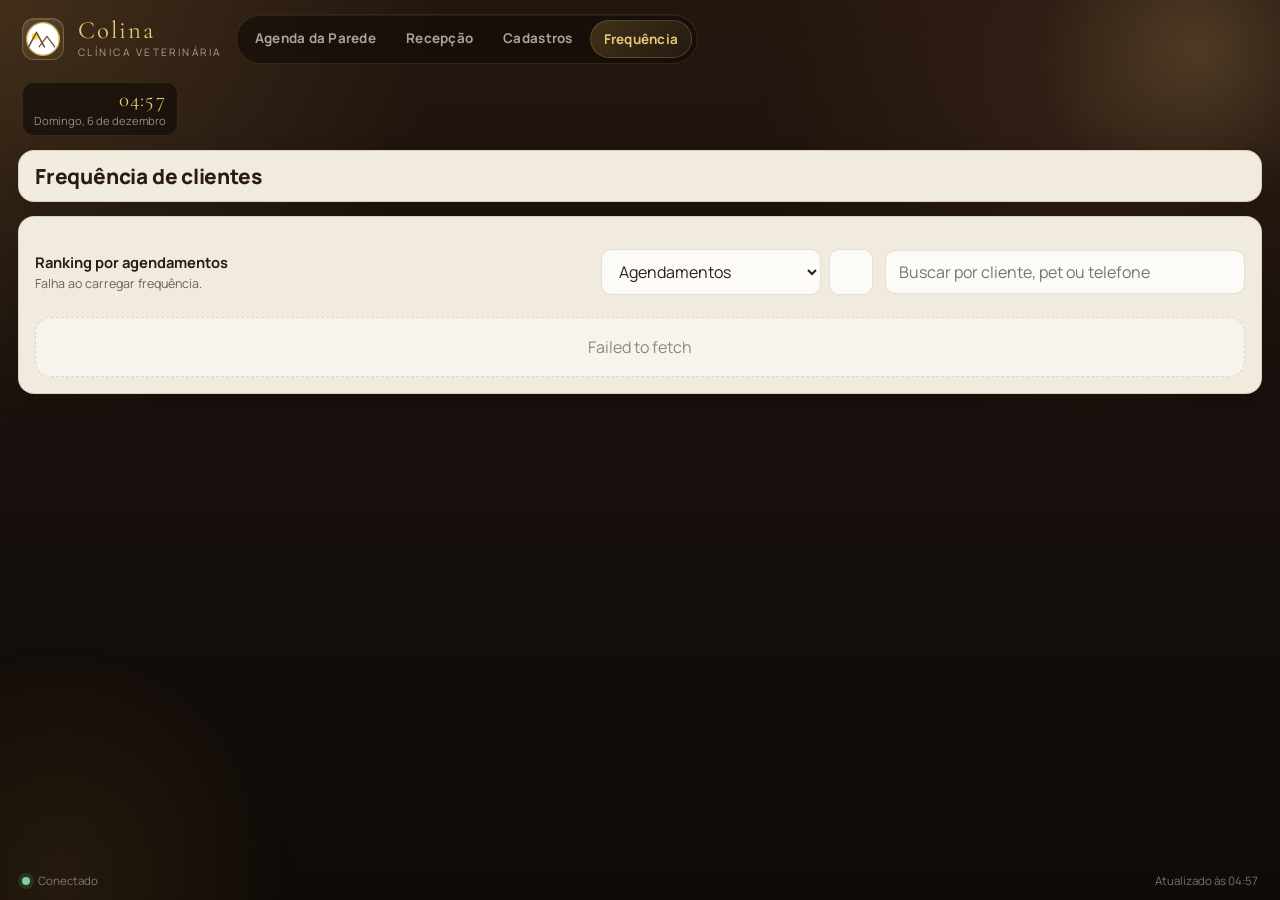
==== commit a23a3c8d: "Refine frequency sorting controls" ====
--- a/frequencia.html
+++ b/frequencia.html
@@ -51,16 +51,17 @@
             <strong>Ranking por agendamentos</strong>
             <span id="activityMeta"></span>
           </div>
-          <select id="activitySort" aria-label="Ordenar frequência">
-            <option value="appointments_desc">Mais agendamentos</option>
-            <option value="appointments_asc">Menos agendamentos</option>
-            <option value="last_desc">Mais recente</option>
-            <option value="last_asc">Mais antigo</option>
-            <option value="bath_desc">Mais banhos</option>
-            <option value="higienica_desc">Mais tosa higiênica</option>
-            <option value="tesoura_desc">Mais tosa tesoura</option>
-            <option value="maquina_desc">Mais tosa máquina</option>
-          </select>
+          <div class="activity-sort-controls">
+            <select id="activitySortField" aria-label="O que ordenar">
+              <option value="appointments">Agendamentos</option>
+              <option value="last">Último agendamento</option>
+              <option value="bath">Banho</option>
+              <option value="higienica">Tosa higiênica</option>
+              <option value="tesoura">Tosa tesoura</option>
+              <option value="maquina">Tosa máquina</option>
+            </select>
+            <button type="button" id="activitySortDirection" class="sort-direction-button" aria-label="Alternar ordem"></button>
+          </div>
           <input type="search" id="activitySearch" placeholder="Buscar por cliente, pet ou telefone">
         </div>
 
--- a/assets/styles.css
+++ b/assets/styles.css
@@ -1757,6 +1757,12 @@
   color: var(--text-soft);
 }
 
+.activity-sort-controls {
+  display: inline-flex;
+  align-items: stretch;
+  gap: 8px;
+}
+
 .activity-toolbar select,
 .activity-toolbar input[type='search'] {
   border: 1px solid rgba(111, 74, 45, 0.16);
@@ -1773,16 +1779,35 @@
   cursor: pointer;
 }
 
+.sort-direction-button {
+  width: 44px;
+  min-width: 44px;
+  border: 1px solid rgba(111, 74, 45, 0.16);
+  border-radius: 10px;
+  background: rgba(255, 255, 255, 0.78);
+  color: var(--brown-strong);
+  font-size: 1.15rem;
+  font-weight: 800;
+  cursor: pointer;
+  transition: border-color 160ms ease, box-shadow 160ms ease, transform 160ms ease;
+}
+
 .activity-toolbar input[type='search'] {
   flex: 1;
   min-width: 220px;
   max-width: 360px;
 }
 
+.sort-direction-button:hover {
+  transform: translateY(-1px);
+}
+
+.sort-direction-button:focus,
 .activity-toolbar select:focus,
 .activity-toolbar input[type='search']:focus {
   border-color: rgba(202, 162, 77, 0.66);
   box-shadow: 0 0 0 4px rgba(202, 162, 77, 0.12);
+  outline: none;
 }
 
 .activity-list {
@@ -2085,10 +2110,18 @@
     margin-right: 0;
   }
 
+  .activity-sort-controls {
+    width: 100%;
+  }
+
   .activity-toolbar select,
   .activity-toolbar input[type='search'] {
     width: 100%;
     max-width: none;
+  }
+
+  .sort-direction-button {
+    flex: 0 0 44px;
   }
 }
 
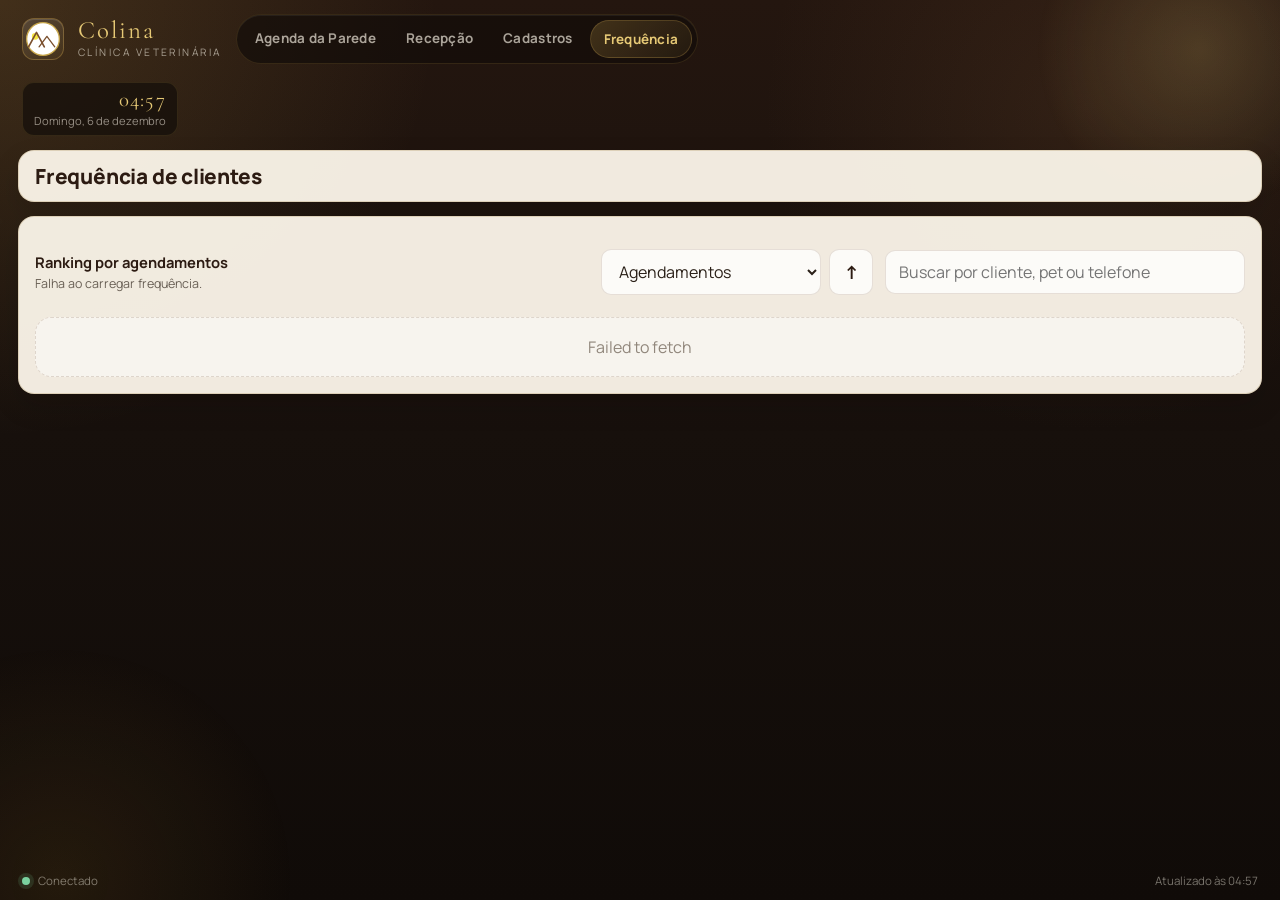
==== commit 9b89aca0: "Polish frequency and reception screens" ====
--- a/frequencia.html
+++ b/frequencia.html
@@ -60,7 +60,7 @@
               <option value="tesoura">Tosa tesoura</option>
               <option value="maquina">Tosa máquina</option>
             </select>
-            <button type="button" id="activitySortDirection" class="sort-direction-button" aria-label="Alternar ordem"></button>
+            <button type="button" id="activitySortDirection" class="sort-direction-button" aria-label="Alternar ordem" title="Maior para menor">↑</button>
           </div>
           <input type="search" id="activitySearch" placeholder="Buscar por cliente, pet ou telefone">
         </div>
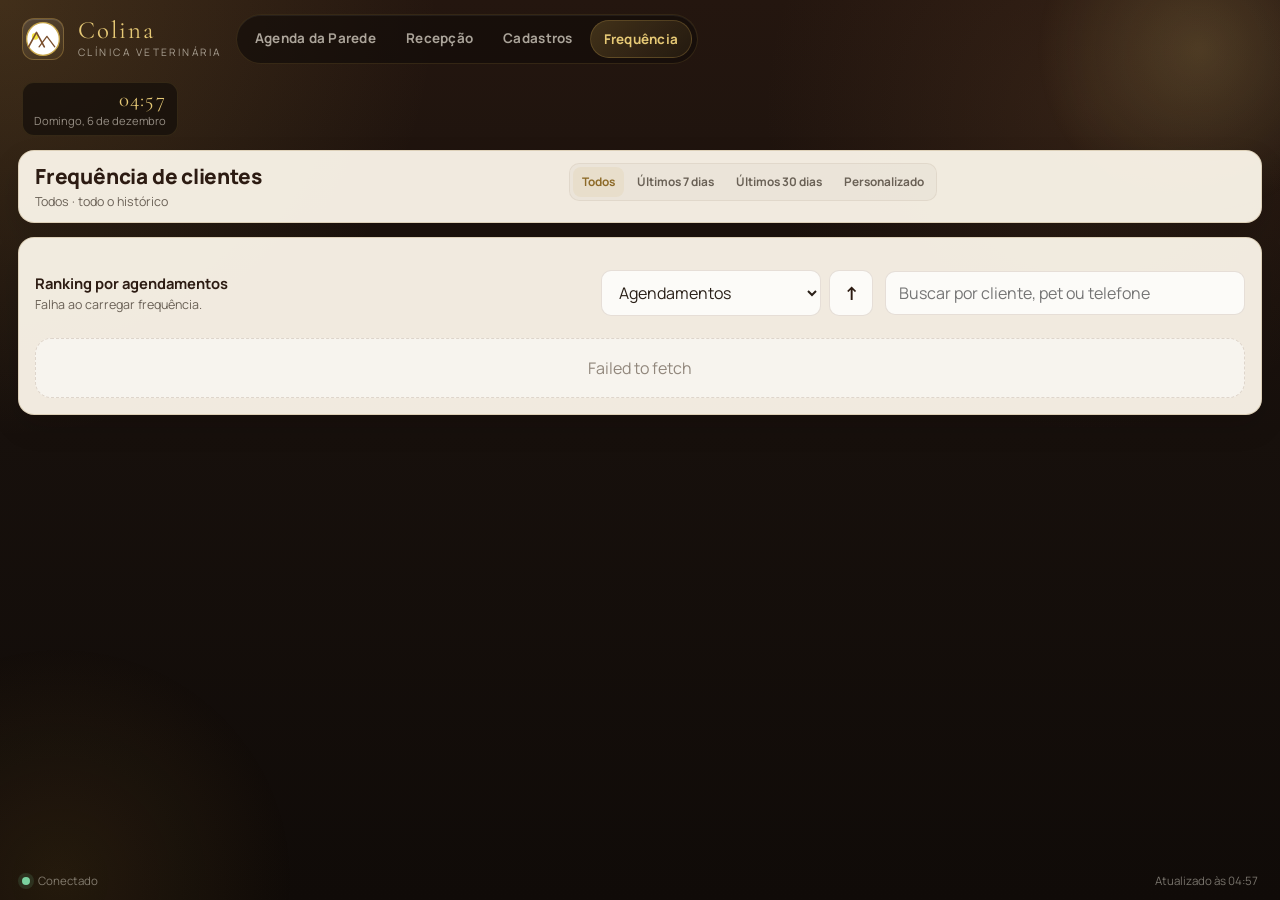
==== commit f51d5f51: "Update frequencia.html" ====
--- a/frequencia.html
+++ b/frequencia.html
@@ -4,7 +4,7 @@
   <meta charset="UTF-8">
   <meta name="viewport" content="width=device-width, initial-scale=1.0">
   <title>Colina Veterinária | Frequência</title>
-  <link rel="stylesheet" href="assets/styles.css">
+  <link rel="stylesheet" href="assets/styles.css?v=2026072803">
 </head>
 <body class="frequency-page">
   <div class="app-shell">
@@ -40,12 +40,33 @@
     </header>
 
     <main class="page-main">
-      <section class="summary-strip panel">
-        <h1 class="section-title">Frequência de clientes</h1>
+      <section class="summary-strip panel frequency-summary-panel">
+        <div class="frequency-summary-heading">
+          <h1 class="section-title">Frequência de clientes</h1>
+          <span id="periodMeta"></span>
+        </div>
+        <div class="frequency-period-controls" aria-label="Período de análise">
+          <div class="frequency-period-presets" role="group" aria-label="Filtros rápidos de período">
+            <button type="button" class="period-filter-button" data-period="all">Todos</button>
+            <button type="button" class="period-filter-button" data-period="7">Últimos 7 dias</button>
+            <button type="button" class="period-filter-button" data-period="30">Últimos 30 dias</button>
+            <button type="button" class="period-filter-button" data-period="custom">Personalizado</button>
+          </div>
+          <div class="frequency-custom-period" id="customPeriodFields" hidden>
+            <label>
+              <span>Início</span>
+              <input type="date" id="periodStart">
+            </label>
+            <label>
+              <span>Fim</span>
+              <input type="date" id="periodEnd">
+            </label>
+          </div>
+        </div>
         <div class="reception-summary" id="activitySummary"></div>
       </section>
 
-      <section class="form-panel panel">
+      <section class="form-panel panel" id="rankingPanel">
         <div class="panel-heading panel-heading-compact panel-heading-inline activity-toolbar">
           <div class="activity-toolbar-copy">
             <strong>Ranking por agendamentos</strong>
@@ -67,7 +88,14 @@
 
         <div class="activity-list" id="activityList"></div>
       </section>
+
     </main>
+
+    <section class="customer-frequency-drawer" id="customerDetailPanel" hidden aria-label="Histórico do cliente">
+      <div class="customer-frequency-drawer-panel">
+        <div id="customerDetailContent"></div>
+      </div>
+    </section>
 
     <footer class="app-footer">
       <div class="status-online">Conectado</div>
@@ -75,7 +103,7 @@
     </footer>
   </div>
 
-  <script src="assets/data.js"></script>
-  <script src="assets/frequencia.js"></script>
+  <script src="assets/data.js?v=2026072803"></script>
+  <script src="assets/frequencia.js?v=2026072803"></script>
 </body>
 </html>
--- a/assets/styles.css
+++ b/assets/styles.css
@@ -522,41 +522,49 @@
 
 .agenda-table {
   width: 100%;
-  min-width: 1180px;
+  min-width: 0;
   border-collapse: collapse;
   table-layout: fixed;
 }
 
 .agenda-table col:nth-child(1) {
-  width: 92px;
+  width: 8%;
 }
 
 .agenda-table col:nth-child(2) {
-  width: 138px;
+  width: 12%;
 }
 
 .agenda-table col:nth-child(3) {
-  width: 210px;
+  width: 14%;
 }
 
 .agenda-table col:nth-child(4) {
-  width: 164px;
+  width: 12%;
 }
 
 .agenda-table col:nth-child(5) {
-  width: 164px;
+  width: 10%;
 }
 
 .agenda-table col:nth-child(6) {
-  width: 108px;
+  width: 7%;
 }
 
 .agenda-table col:nth-child(7) {
-  width: 108px;
+  width: 7%;
 }
 
 .agenda-table col:nth-child(8) {
-  width: 190px;
+  width: 11%;
+}
+
+.agenda-table col:nth-child(9) {
+  width: 9%;
+}
+
+.agenda-table col:nth-child(10) {
+  width: 10%;
 }
 
 .agenda-table thead th {
@@ -595,12 +603,50 @@
   background: rgba(245, 238, 225, 0.7);
 }
 
+.agenda-row {
+  position: relative;
+}
+
+.agenda-row .cell-time {
+  position: relative;
+}
+
+.agenda-row .cell-time::before {
+  content: '';
+  position: absolute;
+  left: 0;
+  top: 0;
+  bottom: 0;
+  width: 4px;
+  opacity: 0;
+  transition: opacity 160ms ease;
+}
+
+.agenda-table tbody tr.agenda-row.is-attendance-present {
+  background: linear-gradient(90deg, rgba(122, 210, 159, 0.14) 0%, rgba(122, 210, 159, 0.02) 26%, transparent 60%);
+}
+
+.agenda-table tbody tr.agenda-row.is-attendance-completed {
+  background: linear-gradient(90deg, rgba(107, 151, 220, 0.14) 0%, rgba(107, 151, 220, 0.02) 26%, transparent 60%);
+}
+
+.agenda-row.is-attendance-present .cell-time::before {
+  opacity: 1;
+  background: linear-gradient(180deg, #7ad29f 0%, #4ca56c 100%);
+}
+
+.agenda-row.is-attendance-completed .cell-time::before {
+  opacity: 1;
+  background: linear-gradient(180deg, #7fa8ea 0%, #5578c7 100%);
+}
+
 .agenda-table td {
   padding: 10px 12px;
   vertical-align: middle;
   font-size: 0.9rem;
   color: var(--text-main);
   border-right: 1px solid rgba(220, 207, 182, 0.5);
+  overflow: hidden;
 }
 
 .agenda-table td:last-child {
@@ -617,6 +663,13 @@
   font-weight: 800;
   letter-spacing: -0.01em;
   color: var(--brown);
+}
+
+.attendance-time {
+  display: block;
+  white-space: nowrap;
+  overflow: hidden;
+  text-overflow: ellipsis;
 }
 
 .cell-client strong,
@@ -624,6 +677,9 @@
   display: block;
   font-size: 0.98rem;
   color: var(--brown-strong);
+  white-space: nowrap;
+  overflow: hidden;
+  text-overflow: ellipsis;
 }
 
 .cell-client span,
@@ -643,6 +699,17 @@
   font-size: 0.78rem;
   font-weight: 800;
   line-height: 1;
+  white-space: nowrap;
+}
+
+.service-pill,
+.money-pill {
+  max-width: 100%;
+  justify-content: center;
+  text-align: center;
+  white-space: nowrap;
+  overflow: hidden;
+  text-overflow: ellipsis;
 }
 
 .bool-pill.is-yes {
@@ -665,10 +732,189 @@
   color: var(--text-soft);
 }
 
+.money-pill {
+  display: inline-flex;
+  align-items: center;
+  padding: 7px 12px;
+  border-radius: 999px;
+  background: rgba(202, 162, 77, 0.16);
+  color: var(--gold-muted);
+  font-size: 0.78rem;
+  font-weight: 800;
+  line-height: 1.15;
+  white-space: nowrap;
+}
+
+.money-pill.is-empty {
+  background: rgba(111, 74, 45, 0.08);
+  color: var(--text-soft);
+}
+
 .cell-note {
   color: var(--text-soft);
   font-size: 0.88rem;
   line-height: 1.45;
+  overflow-wrap: anywhere;
+}
+
+.row-visual {
+  display: inline-block;
+  max-width: 100%;
+  overflow: hidden;
+  transition: filter 190ms ease, opacity 190ms ease, transform 190ms ease;
+}
+
+.cell-client .row-visual,
+.cell-pet .row-visual,
+.cell-note-copy.row-visual {
+  display: block;
+}
+
+.cell-note-layout {
+  display: block;
+}
+
+.cell-note-copy {
+  display: block;
+  min-width: 0;
+  max-width: 100%;
+  overflow: hidden;
+  text-overflow: ellipsis;
+  white-space: nowrap;
+}
+
+.row-inline-actions {
+  position: absolute;
+  top: 50%;
+  left: 50%;
+  transform: translate(-50%, -50%) scale(0.9);
+  opacity: 0;
+  pointer-events: none;
+  display: inline-flex;
+  flex-wrap: wrap;
+  align-items: center;
+  justify-content: center;
+  gap: 8px;
+  max-width: min(520px, calc(100% - 24px));
+  padding: 8px 10px;
+  border-radius: 18px;
+  background: rgba(58, 39, 25, 0.82);
+  box-shadow: 0 18px 40px rgba(38, 25, 15, 0.28);
+  transition: opacity 160ms ease, transform 160ms ease;
+  z-index: 4;
+}
+
+.table-inline-action {
+  flex: 0 0 auto;
+  min-height: 34px;
+  display: inline-flex;
+  align-items: center;
+  justify-content: center;
+  gap: 6px;
+  padding: 0 12px;
+  border-radius: 999px;
+  border: 2px solid transparent;
+  color: #fff;
+  font-size: 0.74rem;
+  font-weight: 800;
+  line-height: 1;
+  cursor: pointer;
+  transition: background 160ms ease, transform 160ms ease, border-color 160ms ease, box-shadow 160ms ease;
+}
+
+.table-inline-action:disabled {
+  opacity: 0.55;
+  cursor: wait;
+}
+
+.table-inline-action-icon {
+  font-size: 0.9rem;
+  line-height: 1;
+}
+
+.agenda-row:hover .row-inline-actions,
+.agenda-row.is-actions-open .row-inline-actions,
+.agenda-row:focus-within .row-inline-actions {
+  opacity: 1;
+  pointer-events: auto;
+  transform: translate(-50%, -50%) scale(1);
+}
+
+.agenda-row:hover .row-visual,
+.agenda-row.is-actions-open .row-visual,
+.agenda-row:focus-within .row-visual {
+  filter: blur(2.2px);
+  opacity: 0.24;
+  transform: scale(0.995);
+}
+
+.table-inline-action.is-edit {
+  background: linear-gradient(180deg, #f1ca61 0%, #c99125 100%);
+  border-color: rgba(255, 226, 152, 0.42);
+  color: #4b2e08;
+  box-shadow: 0 8px 20px rgba(201, 145, 37, 0.32);
+}
+
+.table-inline-action.is-edit:hover {
+  transform: translateY(-1px);
+  background: linear-gradient(180deg, #f6d46f 0%, #d79d2c 100%);
+  border-color: rgba(255, 236, 179, 0.54);
+  color: #3e2404;
+}
+
+.table-inline-action.is-arrival {
+  background: linear-gradient(180deg, #9be0b4 0%, #4ca56c 100%);
+  border-color: rgba(198, 247, 214, 0.42);
+  color: #173d22;
+  box-shadow: 0 8px 20px rgba(76, 165, 108, 0.3);
+}
+
+.table-inline-action.is-arrival:hover {
+  transform: translateY(-1px);
+  background: linear-gradient(180deg, #a8e8bf 0%, #55b172 100%);
+}
+
+.table-inline-action.is-departure {
+  background: linear-gradient(180deg, #9fc0f1 0%, #5578c7 100%);
+  border-color: rgba(217, 229, 255, 0.45);
+  color: #11284f;
+  box-shadow: 0 8px 20px rgba(85, 120, 199, 0.3);
+}
+
+.table-inline-action.is-departure:hover {
+  transform: translateY(-1px);
+  background: linear-gradient(180deg, #afcbf5 0%, #6487d5 100%);
+}
+
+.table-inline-action.is-secondary {
+  background: rgba(255, 255, 255, 0.1);
+  border-color: rgba(255, 255, 255, 0.2);
+  color: #f7f1e4;
+}
+
+.table-inline-action.is-secondary:hover {
+  transform: translateY(-1px);
+  background: rgba(255, 255, 255, 0.18);
+}
+
+.table-inline-action.is-danger {
+  background: linear-gradient(180deg, #ff8d88 0%, #d64d4d 100%);
+  border-color: rgba(255, 196, 196, 0.42);
+  color: #fff5f5;
+  box-shadow: 0 8px 20px rgba(214, 77, 77, 0.3);
+}
+
+.table-inline-action.is-danger:hover {
+  transform: translateY(-1px);
+  background: linear-gradient(180deg, #ff9c96 0%, #de5555 100%);
+  border-color: rgba(255, 219, 219, 0.5);
+  color: #ffffff;
+}
+
+.inline-actions-status {
+  font-size: 0.72rem;
+  color: rgba(247, 241, 228, 0.78);
+  padding: 0 4px;
 }
 
 .row-empty td {
@@ -1307,6 +1553,42 @@
   box-shadow: none;
 }
 
+.panel-heading-actions {
+  display: flex;
+  align-items: center;
+  gap: 10px;
+}
+
+.icon-button {
+  display: flex;
+  align-items: center;
+  justify-content: center;
+  width: 34px;
+  height: 34px;
+  border-radius: 10px;
+  border: 1px solid transparent;
+  background: transparent;
+  cursor: pointer;
+  transition: background 160ms ease, color 160ms ease;
+  color: var(--text-muted);
+}
+
+.icon-button:hover {
+  background: rgba(111, 74, 45, 0.08);
+  color: var(--brown-strong);
+}
+
+.icon-button-danger:hover {
+  background: rgba(200, 40, 40, 0.08);
+  color: #c82828;
+  border-color: rgba(200, 40, 40, 0.15);
+}
+
+.icon-button:disabled {
+  opacity: 0.45;
+  cursor: not-allowed;
+}
+
 .secondary-button {
   padding: 13px 18px;
   border-radius: 16px;
@@ -1734,6 +2016,91 @@
 }
 
 /* ===== Frequência de clientes ===== */
+.frequency-summary-panel {
+  align-items: flex-start;
+  flex-wrap: wrap;
+}
+
+.frequency-summary-heading {
+  display: flex;
+  flex-direction: column;
+  gap: 4px;
+  min-width: 210px;
+}
+
+.frequency-summary-heading span {
+  font-size: 0.78rem;
+  color: var(--text-soft);
+}
+
+.frequency-period-controls {
+  display: flex;
+  flex-wrap: wrap;
+  align-items: center;
+  gap: 8px;
+}
+
+.frequency-period-presets {
+  display: inline-flex;
+  gap: 4px;
+  padding: 3px;
+  border-radius: 10px;
+  background: rgba(36, 22, 15, 0.025);
+  border: 1px solid rgba(111, 74, 45, 0.08);
+}
+
+.period-filter-button {
+  min-height: 30px;
+  padding: 6px 9px;
+  border-radius: 8px;
+  color: var(--text-soft);
+  font-size: 0.74rem;
+  font-weight: 700;
+  cursor: pointer;
+  transition: background 160ms ease, color 160ms ease;
+}
+
+.period-filter-button:hover {
+  background: rgba(111, 74, 45, 0.045);
+  color: var(--brown-strong);
+}
+
+.period-filter-button.is-active {
+  background: rgba(202, 162, 77, 0.1);
+  color: var(--gold-muted);
+}
+
+.frequency-custom-period {
+  display: flex;
+  flex-wrap: wrap;
+  gap: 8px;
+}
+
+.frequency-custom-period[hidden] {
+  display: none;
+}
+
+.frequency-custom-period label {
+  display: flex;
+  align-items: center;
+  gap: 7px;
+  padding: 5px 8px;
+  border-radius: 10px;
+  border: 1px solid rgba(111, 74, 45, 0.12);
+  background: rgba(255, 255, 255, 0.62);
+  color: var(--text-soft);
+  font-size: 0.72rem;
+  font-weight: 800;
+}
+
+.frequency-custom-period input[type='date'] {
+  min-height: 30px;
+  border: 0;
+  background: transparent;
+  color: var(--text-main);
+  outline: none;
+}
+
 .activity-toolbar {
   flex-wrap: wrap;
   align-items: center;
@@ -1880,6 +2247,27 @@
   color: var(--brown-strong);
 }
 
+.frequency-client-button {
+  display: block;
+  width: 100%;
+  min-width: 220px;
+  padding: 4px 0;
+  border-radius: 8px;
+  color: inherit;
+  text-align: left;
+  cursor: pointer;
+}
+
+.frequency-client-button:hover strong,
+.frequency-client-button:focus strong {
+  color: var(--gold-muted);
+}
+
+.frequency-client-button:focus {
+  outline: 3px solid rgba(202, 162, 77, 0.22);
+  outline-offset: 3px;
+}
+
 .frequency-client span,
 .frequency-last span {
   display: block;
@@ -1903,6 +2291,191 @@
 .frequency-number--primary {
   background: rgba(202, 162, 77, 0.18);
   color: var(--gold-muted);
+}
+
+.customer-frequency-drawer {
+  position: fixed;
+  inset: 0;
+  z-index: 160;
+  display: flex;
+  justify-content: flex-end;
+  background: rgba(17, 10, 6, 0.18);
+}
+
+.customer-frequency-drawer[hidden] {
+  display: none;
+}
+
+.customer-frequency-drawer-panel {
+  width: min(560px, 100vw);
+  height: 100%;
+  overflow-y: auto;
+  padding: 18px;
+  background: var(--panel-soft);
+  color: var(--text-main);
+  border-left: 1px solid rgba(220, 207, 182, 0.92);
+  box-shadow: -22px 0 54px rgba(0, 0, 0, 0.24);
+}
+
+.customer-frequency-drawer-panel::-webkit-scrollbar {
+  width: 8px;
+}
+
+.customer-frequency-drawer-panel::-webkit-scrollbar-thumb {
+  background: rgba(143, 118, 74, 0.28);
+  border-radius: 999px;
+}
+
+.frequency-detail-header {
+  display: flex;
+  align-items: flex-start;
+  justify-content: space-between;
+  gap: 14px;
+}
+
+.frequency-detail-title span {
+  display: block;
+  font-size: 0.68rem;
+  text-transform: uppercase;
+  letter-spacing: 0.14em;
+  color: var(--text-muted);
+}
+
+.frequency-detail-title h2 {
+  margin-top: 4px;
+  font-size: 1.28rem;
+  line-height: 1.1;
+  color: var(--brown-strong);
+}
+
+.frequency-detail-title p {
+  margin-top: 5px;
+  color: var(--text-soft);
+  font-size: 0.86rem;
+}
+
+.frequency-drawer-close {
+  flex: 0 0 auto;
+  width: 36px;
+  height: 36px;
+  border-color: rgba(111, 74, 45, 0.12);
+  color: var(--brown-strong);
+  font-size: 1.25rem;
+  line-height: 1;
+}
+
+.frequency-detail-summary {
+  margin-top: 16px;
+  display: flex;
+  flex-wrap: wrap;
+  gap: 10px;
+}
+
+.frequency-detail-subhead {
+  margin-top: 18px;
+  display: flex;
+  align-items: baseline;
+  justify-content: space-between;
+  gap: 12px;
+}
+
+.frequency-detail-subhead strong {
+  color: var(--brown-strong);
+}
+
+.frequency-detail-subhead span {
+  font-size: 0.8rem;
+  color: var(--text-soft);
+}
+
+.frequency-history-list {
+  margin-top: 12px;
+  display: flex;
+  flex-direction: column;
+  gap: 10px;
+}
+
+.frequency-history-item {
+  display: grid;
+  grid-template-columns: 96px 1fr;
+  gap: 12px;
+  padding: 12px;
+  border: 1px solid rgba(111, 74, 45, 0.1);
+  border-radius: 10px;
+  background: rgba(255, 255, 255, 0.52);
+}
+
+.frequency-history-date {
+  display: flex;
+  flex-direction: column;
+  gap: 4px;
+  padding-top: 2px;
+}
+
+.frequency-history-date strong {
+  color: var(--brown-strong);
+  font-size: 0.8rem;
+  line-height: 1.2;
+}
+
+.frequency-history-date span {
+  color: var(--gold-muted);
+  font-weight: 800;
+  font-size: 0.78rem;
+}
+
+.frequency-history-body {
+  min-width: 0;
+}
+
+.frequency-history-main {
+  display: flex;
+  align-items: baseline;
+  justify-content: space-between;
+  gap: 10px;
+}
+
+.frequency-history-main strong {
+  color: var(--brown-strong);
+}
+
+.frequency-history-main span {
+  color: var(--text-soft);
+  font-size: 0.78rem;
+  text-align: right;
+}
+
+.frequency-history-meta {
+  margin-top: 7px;
+  display: flex;
+  flex-wrap: wrap;
+  align-items: center;
+  gap: 7px;
+  color: var(--text-soft);
+  font-size: 0.76rem;
+}
+
+.frequency-history-body p {
+  margin-top: 8px;
+  font-size: 0.78rem;
+  line-height: 1.45;
+  color: var(--text-soft);
+}
+
+.frequency-status {
+  display: inline-flex;
+  align-items: center;
+  min-height: 28px;
+  padding: 5px 9px;
+  border-radius: 999px;
+  background: rgba(111, 74, 45, 0.08);
+  color: var(--brown-strong);
+  font-size: 0.76rem;
+  font-weight: 800;
+}
+
+.frequency-muted {
+  color: var(--text-muted);
 }
 
 .metric-chip--ativo,
@@ -1985,18 +2558,18 @@
 }
 
 .wall-page .agenda-table thead th {
-  font-size: 0.76rem;
-  padding: 13px 18px;
-  letter-spacing: 0.16em;
+  font-size: 0.7rem;
+  padding: 11px 12px;
+  letter-spacing: 0.12em;
 }
 
 .wall-page .agenda-table td {
-  padding: 18px 18px;
-  font-size: 1.1rem;
+  padding: 12px 10px;
+  font-size: 0.92rem;
 }
 
 .wall-page .cell-time {
-  font-size: 2rem;
+  font-size: 1.45rem;
   letter-spacing: -0.02em;
 }
 
@@ -2012,24 +2585,36 @@
 
 .wall-page .cell-client strong,
 .wall-page .cell-pet strong {
-  font-size: 1.2rem;
+  font-size: 1rem;
 }
 
 .wall-page .cell-client span,
 .wall-page .cell-pet span {
-  font-size: 0.9rem;
-  margin-top: 5px;
+  font-size: 0.8rem;
+  margin-top: 4px;
 }
 
 .wall-page .bool-pill,
-.wall-page .service-pill {
-  font-size: 1rem;
-  padding: 10px 18px;
+.wall-page .service-pill,
+.wall-page .money-pill {
+  font-size: 0.82rem;
+  padding: 8px 10px;
 }
 
 .wall-page .cell-note {
-  font-size: 0.96rem;
-  line-height: 1.5;
+  font-size: 0.82rem;
+  line-height: 1.35;
+}
+
+.wall-page .row-inline-actions {
+  gap: 10px;
+  padding: 7px 10px;
+}
+
+.wall-page .table-inline-action {
+  height: 38px;
+  font-size: 0.74rem;
+  white-space: nowrap;
 }
 
 .wall-page .row-hour-break td {
@@ -2101,9 +2686,67 @@
   border-radius: 999px;
 }
 
+.modal-body {
+  padding: 18px 22px 24px;
+}
+
+.modal-body-compact {
+  padding: 20px 22px 22px;
+}
+
+.appointment-edit-dialog {
+  max-width: 760px;
+}
+
+.appointment-delete-dialog {
+  max-width: 440px;
+}
+
+.appointment-delete-copy {
+  display: grid;
+  gap: 8px;
+}
+
+.modal-copy {
+  font-size: 0.95rem;
+  line-height: 1.6;
+  color: var(--text-soft);
+}
+
+.submit-row-compact {
+  margin-top: 20px;
+  gap: 10px;
+}
+
+.danger-button {
+  background: linear-gradient(135deg, #ee7b75 0%, #c84242 100%);
+  color: #fff9f9;
+  box-shadow: 0 10px 22px rgba(200, 66, 66, 0.24);
+}
+
+.danger-button:hover {
+  box-shadow: 0 18px 32px rgba(200, 66, 66, 0.3);
+}
+
 @media (max-width: 720px) {
+  .frequency-summary-panel,
   .activity-toolbar {
     align-items: stretch;
+  }
+
+  .frequency-summary-heading,
+  .frequency-period-controls,
+  .frequency-period-presets {
+    width: 100%;
+  }
+
+  .frequency-period-presets {
+    display: grid;
+    grid-template-columns: 1fr;
+  }
+
+  .frequency-custom-period label {
+    flex: 1 1 160px;
   }
 
   .activity-toolbar-copy {
@@ -2122,6 +2765,30 @@
 
   .sort-direction-button {
     flex: 0 0 44px;
+  }
+
+  .frequency-detail-header,
+  .frequency-detail-subhead {
+    align-items: flex-start;
+  }
+
+  .customer-frequency-drawer-panel {
+    width: 100vw;
+    padding: 14px;
+  }
+
+  .frequency-history-item {
+    grid-template-columns: 1fr;
+  }
+
+  .frequency-history-main {
+    flex-direction: column;
+    align-items: flex-start;
+    gap: 4px;
+  }
+
+  .frequency-history-main span {
+    text-align: left;
   }
 }
 
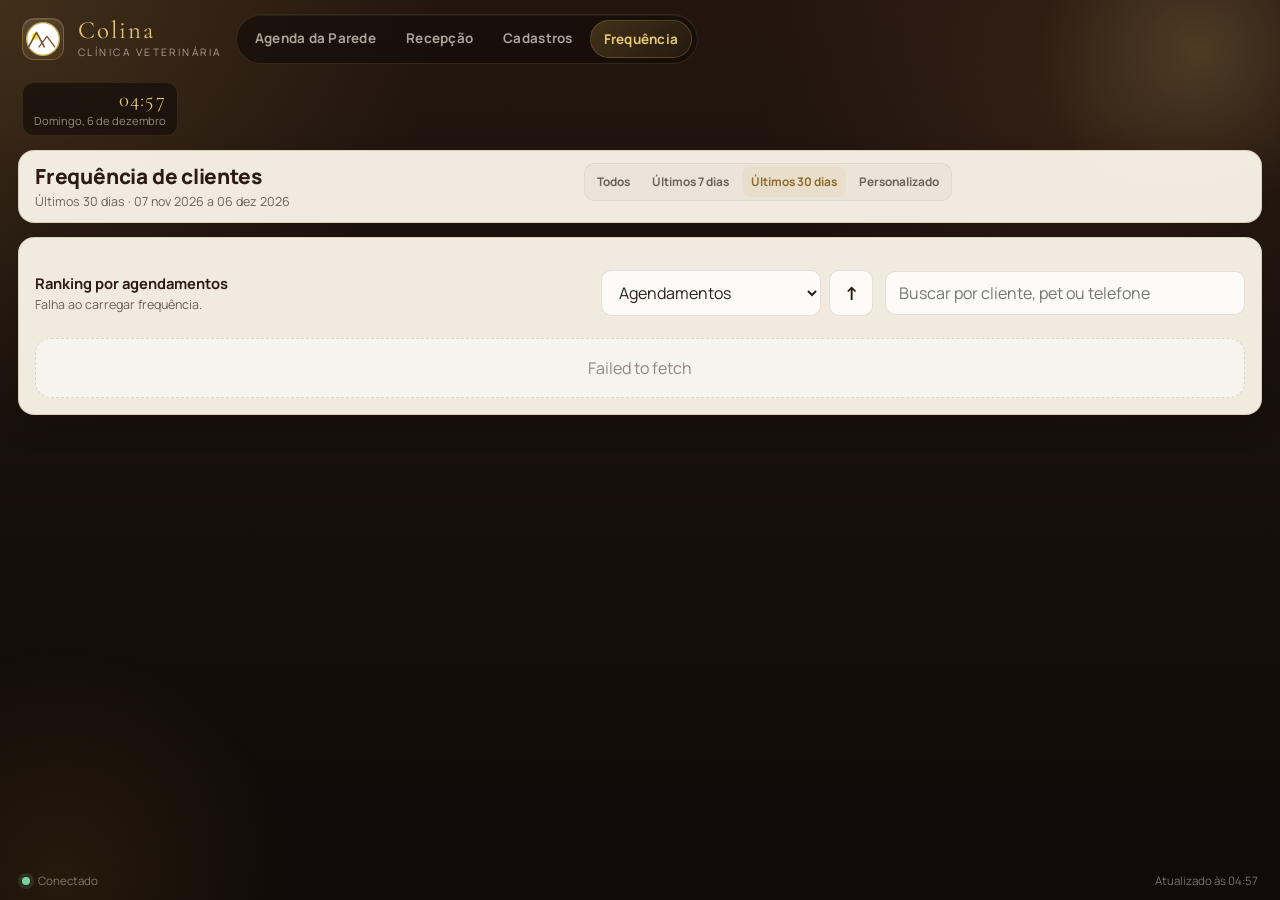
==== commit 4b468cd8: "Update frequencia.html for egress limit" ====
--- a/frequencia.html
+++ b/frequencia.html
@@ -103,7 +103,7 @@
     </footer>
   </div>
 
-  <script src="assets/data.js?v=2026072803"></script>
-  <script src="assets/frequencia.js?v=2026072803"></script>
+  <script src="assets/data.js?v=20261019-egress1"></script>
+  <script src="assets/frequencia.js?v=20261019-egress1"></script>
 </body>
 </html>
